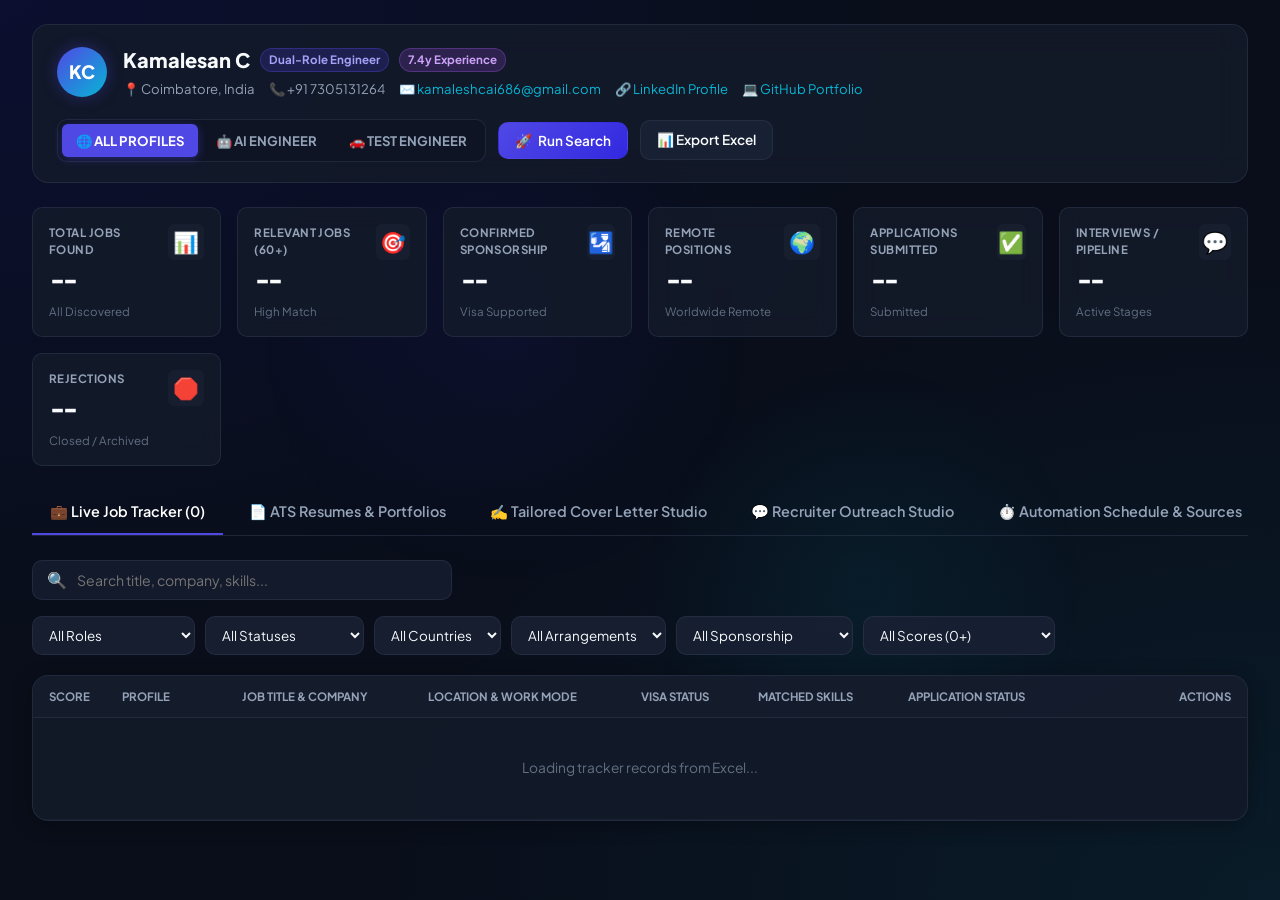
==== static/index.html @ e3f6be4d "Implement Dual-Role AI Job Search and Application Automation Agent with worldwide search, scoring, A" ====
<!DOCTYPE html>
<html lang="en">
<head>
  <meta charset="UTF-8">
  <meta name="viewport" content="width=device-width, initial-scale=1.0">
  <title>Dual-Role AI Job Search & Application Automation Agent</title>
  <meta name="description" content="Dual Profile Autonomous Job Search & Application Assistant for AI Engineer and Automotive Test Engineer">
  <link rel="preconnect" href="https://fonts.googleapis.com">
  <link rel="preconnect" href="https://fonts.gstatic.com" crossorigin>
  <link href="https://fonts.googleapis.com/css2?family=Plus+Jakarta+Sans:wght@400;500;600;700;800&family=JetBrains+Mono:wght@400;600&display=swap" rel="stylesheet">
  <link rel="stylesheet" href="/static/style.css">
</head>
<body>
  <div class="ambient-glow-1"></div>
  <div class="ambient-glow-2"></div>

  <div class="dashboard-container">
    
    <!-- Header Bar -->
    <header class="header-bar">
      <div class="candidate-profile-block">
        <div class="avatar-circle">KC</div>
        <div>
          <div class="candidate-name">
            Kamalesan C
            <span class="badge-tag">Dual-Role Engineer</span>
            <span class="badge-tag badge-purple">7.4y Experience</span>
          </div>
          <div class="candidate-meta">
            <span>📍 Coimbatore, India</span>
            <span>📞 +91 7305131264</span>
            <a href="mailto:kamaleshcai686@gmail.com">✉️ kamaleshcai686@gmail.com</a>
            <a href="https://www.linkedin.com/in/kamalesan-c-546646442" target="_blank" rel="noopener">🔗 LinkedIn Profile</a>
            <a href="https://github.com/Kamalesh0206" target="_blank" rel="noopener">💻 GitHub Portfolio</a>
          </div>
        </div>
      </div>

      <div class="header-actions">
        <!-- Profile Mode Selector Switcher -->
        <div class="profile-mode-selector" id="profileSelector">
          <button class="profile-pill-btn active" data-profile="ALL" onclick="selectProfile('ALL')">
            🌐 ALL PROFILES
          </button>
          <button class="profile-pill-btn" data-profile="AI_ENGINEER" onclick="selectProfile('AI_ENGINEER')">
            🤖 AI ENGINEER
          </button>
          <button class="profile-pill-btn" data-profile="TEST_ENGINEER" onclick="selectProfile('TEST_ENGINEER')">
            🚗 TEST ENGINEER
          </button>
        </div>

        <button id="btn-run-search" class="btn btn-primary" onclick="triggerSearch()">
          <span id="search-spinner" class="spinner" style="display: none;"></span>
          <span id="search-icon">🚀</span> Run Search
        </button>

        <a href="/api/export/excel" class="btn btn-secondary" title="Export complete Excel Tracker">
          📊 Export Excel
        </a>
      </div>
    </header>

    <!-- Independent Profile Stats Grid (Section 10) -->
    <section class="stats-grid" id="statsGrid">
      <div class="stat-card">
        <div class="stat-info">
          <div class="stat-label">Total Jobs Found</div>
          <div id="stat-total" class="stat-value">--</div>
          <span class="stat-sub" id="stat-total-sub">All Discovered</span>
        </div>
        <div class="stat-icon icon-cyan">📊</div>
      </div>

      <div class="stat-card">
        <div class="stat-info">
          <div class="stat-label">Relevant Jobs (60+)</div>
          <div id="stat-relevant" class="stat-value">--</div>
          <span class="stat-sub text-emerald" id="stat-relevant-sub">High Match</span>
        </div>
        <div class="stat-icon icon-indigo">🎯</div>
      </div>

      <div class="stat-card">
        <div class="stat-info">
          <div class="stat-label">Confirmed Sponsorship</div>
          <div id="stat-sponsorship" class="stat-value">--</div>
          <span class="stat-sub text-cyan">Visa Supported</span>
        </div>
        <div class="stat-icon icon-emerald">🛂</div>
      </div>

      <div class="stat-card">
        <div class="stat-info">
          <div class="stat-label">Remote Positions</div>
          <div id="stat-remote" class="stat-value">--</div>
          <span class="stat-sub">Worldwide Remote</span>
        </div>
        <div class="stat-icon icon-purple">🌍</div>
      </div>

      <div class="stat-card">
        <div class="stat-info">
          <div class="stat-label">Applications Submitted</div>
          <div id="stat-applied" class="stat-value">--</div>
          <span class="stat-sub text-emerald">Submitted</span>
        </div>
        <div class="stat-icon icon-emerald">✅</div>
      </div>

      <div class="stat-card">
        <div class="stat-info">
          <div class="stat-label">Interviews / Pipeline</div>
          <div id="stat-interviews" class="stat-value">--</div>
          <span class="stat-sub text-amber">Active Stages</span>
        </div>
        <div class="stat-icon icon-amber">💬</div>
      </div>

      <div class="stat-card">
        <div class="stat-info">
          <div class="stat-label">Rejections</div>
          <div id="stat-rejections" class="stat-value">--</div>
          <span class="stat-sub text-rose">Closed / Archived</span>
        </div>
        <div class="stat-icon icon-rose">🛑</div>
      </div>
    </section>

    <!-- Navigation Tabs -->
    <nav class="nav-tabs">
      <button class="tab-btn active" onclick="switchTab('jobs')">
        💼 Live Job Tracker (<span id="tabCountJobs">0</span>)
      </button>
      <button class="tab-btn" onclick="switchTab('resumes')">
        📄 ATS Resumes & Portfolios
      </button>
      <button class="tab-btn" onclick="switchTab('cover-letter-studio')">
        ✍️ Tailored Cover Letter Studio
      </button>
      <button class="tab-btn" onclick="switchTab('outreach')">
        💬 Recruiter Outreach Studio
      </button>
      <button class="tab-btn" onclick="switchTab('schedule-tab')">
        ⏱️ Automation Schedule & Sources
      </button>
    </nav>

    <!-- Tab 1: Live Job Tracker -->
    <div id="tab-jobs" class="tab-pane active">
      <!-- Comprehensive Filters Toolbar -->
      <div class="toolbar">
        <div class="search-box">
          <span>🔍</span>
          <input type="text" id="searchInput" placeholder="Search title, company, skills..." oninput="debounceFilter()">
        </div>

        <div class="filter-group">
          <!-- Role Filter -->
          <select id="filterProfile" class="select-filter" onchange="applyFilters()">
            <option value="ALL">All Roles</option>
            <option value="AI_ENGINEER">AI Engineer Only</option>
            <option value="TEST_ENGINEER">Test Engineer Only</option>
          </select>

          <!-- Status Filter -->
          <select id="filterStatus" class="select-filter" onchange="applyFilters()">
            <option value="All">All Statuses</option>
            <option value="READY_FOR_REVIEW">Ready For Review</option>
            <option value="APPROVED">Approved</option>
            <option value="APPLIED">Applied</option>
            <option value="SHORTLISTED">Shortlisted</option>
            <option value="DISCOVERED">Discovered</option>
            <option value="INTERVIEW">Interview</option>
            <option value="REJECTED">Rejected</option>
            <option value="WITHDRAWN">Withdrawn</option>
          </select>

          <!-- Country Filter -->
          <select id="filterCountry" class="select-filter" onchange="applyFilters()">
            <option value="All">All Countries</option>
          </select>

          <!-- Work Arrangement -->
          <select id="filterWorkArrangement" class="select-filter" onchange="applyFilters()">
            <option value="All">All Arrangements</option>
            <option value="Remote">Remote Only</option>
            <option value="Hybrid">Hybrid</option>
            <option value="On-site">On-site</option>
          </select>

          <!-- Visa Sponsorship -->
          <select id="filterSponsorship" class="select-filter" onchange="applyFilters()">
            <option value="All">All Sponsorship</option>
            <option value="CONFIRMED">Confirmed Visa Only</option>
            <option value="UNKNOWN">Unknown / Flexible</option>
            <option value="NOT_OFFERED">No Sponsorship</option>
          </select>

          <!-- Min Score -->
          <select id="filterMinScore" class="select-filter" onchange="applyFilters()">
            <option value="0">All Scores (0+)</option>
            <option value="60">Score 60+ (Relevant)</option>
            <option value="75">Score 75+ (High Match)</option>
            <option value="85">Score 85+ (Top Tier)</option>
          </select>
        </div>
      </div>

      <!-- Live Search Tracker Status Bar -->
      <div id="search-task-banner" class="task-banner" style="display: none;">
        <span class="spinner"></span>
        <span id="search-task-text">Running search...</span>
      </div>

      <!-- Main Jobs Table -->
      <div class="table-card">
        <table class="jobs-table">
          <thead>
            <tr>
              <th style="width: 50px;">Score</th>
              <th style="width: 120px;">Profile</th>
              <th>Job Title & Company</th>
              <th>Location & Work Mode</th>
              <th>Visa Status</th>
              <th>Matched Skills</th>
              <th>Application Status</th>
              <th style="text-align: right; width: 180px;">Actions</th>
            </tr>
          </thead>
          <tbody id="jobsTableBody">
            <tr>
              <td colspan="8" style="text-align: center; padding: 40px; color: var(--text-dim);">
                Loading tracker records from Excel...
              </td>
            </tr>
          </tbody>
        </table>
      </div>
    </div>

    <!-- Tab 2: Dual Resumes & Portfolios -->
    <div id="tab-resumes" class="tab-pane">
      <div class="resumes-dual-grid">
        <!-- Resume A: AI Engineer -->
        <div class="resume-card">
          <div class="resume-card-header">
            <div>
              <span class="badge-role badge-ai">PROFILE A</span>
              <h3>AI Engineer ATS Resume</h3>
              <p>Specialized for Generative AI, LLMs, AI Agents, Python & FastAPI</p>
            </div>
            <a href="/api/resume/AI_ENGINEER" target="_blank" class="btn btn-primary btn-sm">
              📥 Open AI Resume (PDF)
            </a>
          </div>
          <div class="resume-preview-frame">
            <iframe src="/api/resume/AI_ENGINEER" class="pdf-iframe"></iframe>
          </div>
        </div>

        <!-- Resume B: Test Engineer -->
        <div class="resume-card">
          <div class="resume-card-header">
            <div>
              <span class="badge-role badge-test">PROFILE B</span>
              <h3>Test Engineer ATS Resume</h3>
              <p>Specialized for Automotive ECU Validation, HIL/SIL, ECU-TEST & CANoe</p>
            </div>
            <a href="/api/resume/TEST_ENGINEER" target="_blank" class="btn btn-primary btn-sm">
              📥 Open Test Resume (PDF)
            </a>
          </div>
          <div class="resume-preview-frame">
            <iframe src="/api/resume/TEST_ENGINEER" class="pdf-iframe"></iframe>
          </div>
        </div>
      </div>
    </div>

    <!-- Tab 3: Tailored Cover Letter Studio -->
    <div id="tab-cover-letter-studio" class="tab-pane">
      <div class="studio-card">
        <div class="studio-header">
          <div>
            <h3>Tailored Cover Letter Generator</h3>
            <p>Generates factual, role-aligned ATS letters tailored to employer requirements</p>
          </div>
        </div>
        <div class="studio-grid">
          <div class="studio-form">
            <div class="form-group">
              <label>Target Profile *</label>
              <select id="clProfileSelect" class="form-input">
                <option value="AI_ENGINEER">AI Engineer (GenAI, LLMs, AI Agents, Python)</option>
                <option value="TEST_ENGINEER">Test Engineer (Automotive ECU, HIL/SIL, CANoe)</option>
              </select>
            </div>
            <div class="form-group">
              <label>Company Name *</label>
              <input type="text" id="clCompanyInput" class="form-input" placeholder="e.g. BMW Group, Anthropic, Bosch">
            </div>
            <div class="form-group">
              <label>Job Title *</label>
              <input type="text" id="clTitleInput" class="form-input" placeholder="e.g. Senior AI Engineer, HIL Test Engineer">
            </div>
            <div class="form-group">
              <label>Job Description Snippet (Optional)</label>
              <textarea id="clDescInput" class="form-input" rows="4" placeholder="Paste job requirements to align keywords..."></textarea>
            </div>
            <button class="btn btn-primary" onclick="generateStudioCoverLetter()">
              ⚡ Generate Tailored Letter
            </button>
          </div>
          <div class="studio-output">
            <div class="output-header">
              <span>Generated Document</span>
              <button class="btn btn-xs btn-secondary" onclick="copyCoverLetterText()">📋 Copy</button>
            </div>
            <textarea id="clOutputText" class="code-box" readonly placeholder="Your generated cover letter will appear here..."></textarea>
          </div>
        </div>
      </div>
    </div>

    <!-- Tab 4: Recruiter Outreach -->
    <div id="tab-outreach" class="tab-pane">
      <div class="studio-card">
        <div class="studio-header">
          <div>
            <h3>Recruiter Direct Outreach Studio</h3>
            <p>Personalized LinkedIn Connection Notes, Recruiter InMails, and Cold Emails</p>
          </div>
        </div>
        <div class="studio-grid">
          <div class="studio-form">
            <div class="form-group">
              <label>Recruiter / Hiring Manager Name</label>
              <input type="text" id="outreachRecruiterName" class="form-input" placeholder="e.g. Sarah Jenkins">
            </div>
            <div class="form-group">
              <label>Company Name</label>
              <input type="text" id="outreachCompany" class="form-input" placeholder="e.g. Siemens Healthineers">
            </div>
            <div class="form-group">
              <label>Target Role Title</label>
              <input type="text" id="outreachRole" class="form-input" placeholder="e.g. Senior AI Engineer">
            </div>
            <button class="btn btn-primary" onclick="generateOutreachNotes()">
              ✉️ Generate Messages
            </button>
          </div>
          <div class="studio-output">
            <div class="form-group">
              <label>LinkedIn Connection Note (&lt; 300 chars)</label>
              <textarea id="outreachLinkedInNote" class="form-input" rows="3" readonly></textarea>
            </div>
            <div class="form-group">
              <label>Recruiter InMail</label>
              <textarea id="outreachInMail" class="form-input" rows="4" readonly></textarea>
            </div>
            <div class="form-group">
              <label>Cold Email (Subject & Body)</label>
              <input type="text" id="outreachEmailSub" class="form-input mb-2" readonly placeholder="Subject...">
              <textarea id="outreachEmailBody" class="form-input" rows="5" readonly></textarea>
            </div>
          </div>
        </div>
      </div>
    </div>

    <!-- Tab 5: Schedule & Automation -->
    <div id="tab-schedule-tab" class="tab-pane">
      <div class="studio-card">
        <div class="studio-header">
          <div>
            <h3>Job Search Automation Schedule</h3>
            <p>Configure automated discovery intervals, rate limit throttles, and active sources</p>
          </div>
        </div>
        <div class="schedule-grid">
          <div class="schedule-box">
            <h4>Active Sources & Global Coverage</h4>
            <ul class="source-list">
              <li>
                <span class="source-dot online"></span>
                <strong>Remotive Public API:</strong> Worldwide Remote Software & AI Vacancies
              </li>
              <li>
                <span class="source-dot online"></span>
                <strong>Arbeitnow Public API:</strong> Germany, Netherlands, Sweden, UK & Europe
              </li>
              <li>
                <span class="source-dot online"></span>
                <strong>EU Remote Jobs:</strong> Specialized European Remote Tech Positions
              </li>
              <li>
                <span class="source-dot online"></span>
                <strong>LinkedIn Public Endpoints:</strong> Rate-limited public queries (24h window)
              </li>
            </ul>
          </div>
          <div class="schedule-box">
            <h4>Daily Automated Schedule</h4>
            <div class="form-group">
              <label>Execution Mode</label>
              <select id="schedModeSelect" class="form-input">
                <option value="manual">Manual On-Demand (Recommended)</option>
                <option value="daily">Daily Scheduled</option>
              </select>
            </div>
            <div class="form-group">
              <label>Target Time (IST)</label>
              <input type="time" id="schedTimeInput" class="form-input" value="09:00">
            </div>
            <button class="btn btn-primary" onclick="saveScheduleSettings()">
              Save Schedule Settings
            </button>
          </div>
        </div>
      </div>
    </div>

  </div>

  <!-- Job Inspection & Application Review Drawer / Modal -->
  <div class="drawer-overlay" id="jobDrawerOverlay" style="display: none;" onclick="closeJobDrawer(event)">
    <div class="drawer-panel" onclick="event.stopPropagation()">
      <div class="drawer-header">
        <div>
          <span class="badge-role" id="drawerRoleBadge">AI_ENGINEER</span>
          <h2 id="drawerTitle" style="font-size: 1.25rem; font-weight: 700; margin-top: 4px;">Job Title</h2>
          <div id="drawerCompanyLoc" class="drawer-meta">Company • Location</div>
        </div>
        <button class="btn-close" onclick="closeJobDrawer()">&times;</button>
      </div>

      <div class="drawer-body">
        <!-- Score & Status Highlight Banner -->
        <div class="drawer-banner">
          <div class="score-badge-large" id="drawerScore">78</div>
          <div>
            <div class="drawer-banner-title">Relevance Assessment</div>
            <div class="drawer-banner-sub" id="drawerExplanation">Explanation...</div>
          </div>
        </div>

        <!-- Matched & Missing Skills -->
        <div class="drawer-section">
          <h4>Technical Skills Match</h4>
          <div class="skills-tag-wrap" id="drawerMatchedSkills"></div>
          <div class="skills-missing-wrap" id="drawerMissingSkills"></div>
        </div>

        <!-- Tailored Application Documents Preview -->
        <div class="drawer-section">
          <div class="drawer-section-header">
            <h4>Application Documents</h4>
            <button class="btn btn-xs btn-secondary" onclick="regenerateDrawerDocs()">🔄 Refresh Documents</button>
          </div>
          <div class="doc-pill-wrap">
            <span class="doc-pill">📄 Resume: <strong id="drawerResumeName">Kamalesan_C_AI_Engineer_Resume.pdf</strong></span>
            <a href="#" id="drawerResumeDownload" target="_blank" class="btn-link">View PDF &rarr;</a>
          </div>
          <div class="form-group mt-2">
            <label>Tailored Cover Letter Preview</label>
            <textarea id="drawerCoverLetterText" class="code-box" rows="8" readonly></textarea>
          </div>
        </div>

        <!-- Job Description -->
        <div class="drawer-section">
          <h4>Job Description</h4>
          <div id="drawerDescription" class="job-description-box"></div>
        </div>
      </div>

      <!-- Human-in-the-Loop Application Controls -->
      <div class="drawer-footer">
        <a href="#" id="drawerExternalLink" target="_blank" rel="noopener" class="btn btn-secondary">
          🔗 Open Listing
        </a>
        <button class="btn btn-rose" id="btnDrawerReject" onclick="rejectCurrentJob()">
          ❌ Reject
        </button>
        <button class="btn btn-emerald" id="btnDrawerApprove" onclick="approveCurrentJob()">
          ✅ Approve Application
        </button>
        <button class="btn btn-primary" id="btnDrawerApply" onclick="launchPlaywrightApply()">
          ⚡ Submit via Playwright
        </button>
      </div>
    </div>
  </div>

  <div class="toast-container" id="toastContainer"></div>

  <script src="/static/app.js"></script>
</body>
</html>
---- static/style.css ----
/* ==========================================================================
   Dual-Role Job Search & Application Automation Agent
   Modern Glassmorphic Dark UI
   ========================================================================== */

:root {
  --font-sans: 'Plus Jakarta Sans', -apple-system, BlinkMacSystemFont, 'Segoe UI', Roboto, sans-serif;
  --font-mono: 'JetBrains Mono', Consolas, monospace;

  /* HSL Color Palette */
  --bg-app: hsl(222, 47%, 7%);
  --bg-surface: hsla(222, 38%, 12%, 0.85);
  --bg-surface-hover: hsla(222, 35%, 16%, 0.95);
  --bg-surface-elevated: hsl(222, 32%, 18%);
  --border-subtle: hsla(222, 25%, 26%, 0.5);

  --text-main: hsl(210, 40%, 98%);
  --text-muted: hsl(215, 20%, 65%);
  --text-dim: hsl(215, 15%, 45%);

  --primary: hsl(243, 75%, 59%);
  --primary-hover: hsl(243, 80%, 66%);
  --accent-cyan: hsl(189, 94%, 43%);
  --accent-emerald: hsl(158, 64%, 45%);
  --accent-amber: hsl(38, 92%, 50%);
  --accent-rose: hsl(350, 89%, 60%);
  --accent-purple: hsl(270, 70%, 60%);

  --radius-sm: 6px;
  --radius-md: 10px;
  --radius-lg: 16px;
  --radius-full: 9999px;
}

*, *::before, *::after {
  box-sizing: border-box;
  margin: 0;
  padding: 0;
}

body {
  font-family: var(--font-sans);
  background-color: var(--bg-app);
  color: var(--text-main);
  min-height: 100vh;
  line-height: 1.5;
  background-image: 
    radial-gradient(at 0% 0%, hsla(243, 80%, 45%, 0.12) 0px, transparent 50%),
    radial-gradient(at 100% 100%, hsla(189, 85%, 45%, 0.08) 0px, transparent 50%);
  background-attachment: fixed;
  overflow-x: hidden;
}

.ambient-glow-1 {
  position: fixed;
  top: 10%;
  left: 20%;
  width: 500px;
  height: 500px;
  background: radial-gradient(circle, hsla(243, 80%, 55%, 0.06), transparent 70%);
  pointer-events: none;
  z-index: 0;
}

.ambient-glow-2 {
  position: fixed;
  bottom: 10%;
  right: 15%;
  width: 450px;
  height: 450px;
  background: radial-gradient(circle, hsla(189, 90%, 45%, 0.06), transparent 70%);
  pointer-events: none;
  z-index: 0;
}

.dashboard-container {
  max-width: 1440px;
  margin: 0 auto;
  padding: 24px 32px 64px;
  position: relative;
  z-index: 1;
}

/* Header Bar */
.header-bar {
  display: flex;
  justify-content: space-between;
  align-items: center;
  padding: 20px 24px;
  background: var(--bg-surface);
  border: 1px solid var(--border-subtle);
  border-radius: var(--radius-lg);
  margin-bottom: 24px;
  backdrop-filter: blur(16px);
  gap: 20px;
  flex-wrap: wrap;
}

.candidate-profile-block {
  display: flex;
  align-items: center;
  gap: 16px;
}

.avatar-circle {
  width: 50px;
  height: 50px;
  border-radius: 50%;
  background: linear-gradient(135deg, var(--primary), var(--accent-cyan));
  display: flex;
  align-items: center;
  justify-content: center;
  font-size: 1.15rem;
  font-weight: 800;
  color: #fff;
  box-shadow: 0 0 16px hsla(243, 75%, 59%, 0.35);
  flex-shrink: 0;
}

.candidate-name {
  font-size: 1.25rem;
  font-weight: 800;
  display: flex;
  align-items: center;
  gap: 10px;
  flex-wrap: wrap;
}

.badge-tag {
  font-size: 0.72rem;
  font-weight: 700;
  padding: 2px 8px;
  border-radius: var(--radius-full);
  background: hsla(243, 75%, 59%, 0.2);
  color: hsl(243, 85%, 80%);
  border: 1px solid hsla(243, 75%, 59%, 0.35);
}

.badge-purple {
  background: hsla(270, 70%, 60%, 0.2);
  color: hsl(270, 85%, 80%);
  border-color: hsla(270, 70%, 60%, 0.35);
}

.candidate-meta {
  display: flex;
  align-items: center;
  gap: 14px;
  font-size: 0.82rem;
  color: var(--text-muted);
  margin-top: 4px;
  flex-wrap: wrap;
}

.candidate-meta a {
  color: var(--accent-cyan);
  text-decoration: none;
  transition: color 0.2s;
}

.candidate-meta a:hover {
  text-decoration: underline;
  color: #fff;
}

.header-actions {
  display: flex;
  align-items: center;
  gap: 12px;
  flex-wrap: wrap;
}

/* Profile Mode Switcher Pills (Section 2) */
.profile-mode-selector {
  display: flex;
  background: hsla(222, 40%, 10%, 0.9);
  padding: 4px;
  border-radius: var(--radius-md);
  border: 1px solid var(--border-subtle);
  gap: 4px;
}

.profile-pill-btn {
  background: transparent;
  border: none;
  color: var(--text-muted);
  font-family: var(--font-sans);
  font-size: 0.82rem;
  font-weight: 700;
  padding: 8px 14px;
  border-radius: var(--radius-sm);
  cursor: pointer;
  transition: all 0.2s;
}

.profile-pill-btn:hover {
  color: #fff;
  background: hsla(222, 35%, 18%, 0.8);
}

.profile-pill-btn.active {
  background: var(--primary);
  color: #fff;
  box-shadow: 0 2px 10px hsla(243, 75%, 59%, 0.4);
}

/* Stats Grid (7 Metrics) */
.stats-grid {
  display: grid;
  grid-template-columns: repeat(auto-fit, minmax(170px, 1fr));
  gap: 16px;
  margin-bottom: 24px;
}

.stat-card {
  background: var(--bg-surface);
  border: 1px solid var(--border-subtle);
  border-radius: var(--radius-md);
  padding: 16px;
  display: flex;
  justify-content: space-between;
  align-items: flex-start;
  backdrop-filter: blur(12px);
  transition: transform 0.2s, border-color 0.2s;
}

.stat-card:hover {
  transform: translateY(-2px);
  border-color: hsla(243, 75%, 60%, 0.4);
}

.stat-label {
  font-size: 0.72rem;
  font-weight: 700;
  text-transform: uppercase;
  color: var(--text-muted);
  letter-spacing: 0.04em;
}

.stat-value {
  font-size: 1.6rem;
  font-weight: 800;
  margin-top: 4px;
  font-family: var(--font-mono);
}

.stat-sub {
  font-size: 0.72rem;
  color: var(--text-dim);
  margin-top: 2px;
  display: block;
}

.stat-icon {
  font-size: 1.3rem;
  width: 36px;
  height: 36px;
  border-radius: var(--radius-sm);
  display: flex;
  align-items: center;
  justify-content: center;
  background: hsla(222, 30%, 16%, 0.6);
}

/* Nav Tabs */
.nav-tabs {
  display: flex;
  gap: 8px;
  border-bottom: 1px solid var(--border-subtle);
  margin-bottom: 24px;
  overflow-x: auto;
}

.tab-btn {
  background: transparent;
  border: none;
  color: var(--text-muted);
  font-family: var(--font-sans);
  font-size: 0.9rem;
  font-weight: 600;
  padding: 12px 18px;
  cursor: pointer;
  border-bottom: 2px solid transparent;
  transition: all 0.2s;
  white-space: nowrap;
}

.tab-btn:hover {
  color: #fff;
}

.tab-btn.active {
  color: #fff;
  border-bottom-color: var(--primary);
}

.tab-pane {
  display: none;
}

.tab-pane.active {
  display: block;
  animation: fadeIn 0.2s ease;
}

@keyframes fadeIn {
  from { opacity: 0; transform: translateY(4px); }
  to { opacity: 1; transform: translateY(0); }
}

/* Toolbar & Filters */
.toolbar {
  display: flex;
  justify-content: space-between;
  align-items: center;
  gap: 16px;
  margin-bottom: 20px;
  flex-wrap: wrap;
}

.search-box {
  display: flex;
  align-items: center;
  gap: 10px;
  background: hsla(222, 35%, 14%, 0.8);
  border: 1px solid var(--border-subtle);
  border-radius: var(--radius-md);
  padding: 0 14px;
  flex: 1;
  min-width: 280px;
  max-width: 420px;
}

.search-box input {
  background: transparent;
  border: none;
  outline: none;
  color: #fff;
  font-family: var(--font-sans);
  font-size: 0.88rem;
  width: 100%;
  padding: 10px 0;
}

.filter-group {
  display: flex;
  align-items: center;
  gap: 10px;
  flex-wrap: wrap;
}

.select-filter {
  background: hsla(222, 35%, 15%, 0.85);
  border: 1px solid var(--border-subtle);
  border-radius: var(--radius-md);
  padding: 9px 12px;
  color: var(--text-main);
  font-family: var(--font-sans);
  font-size: 0.84rem;
  outline: none;
  cursor: pointer;
}

/* Jobs Table */
.table-card {
  background: var(--bg-surface);
  border: 1px solid var(--border-subtle);
  border-radius: var(--radius-lg);
  overflow-x: auto;
  box-shadow: 0 4px 20px rgba(0, 0, 0, 0.3);
}

.jobs-table {
  width: 100%;
  border-collapse: collapse;
  text-align: left;
}

.jobs-table th {
  padding: 12px 16px;
  font-size: 0.72rem;
  font-weight: 700;
  text-transform: uppercase;
  color: var(--text-muted);
  border-bottom: 1px solid var(--border-subtle);
  background: hsla(222, 35%, 15%, 0.4);
}

.jobs-table td {
  padding: 14px 16px;
  font-size: 0.86rem;
  border-bottom: 1px solid hsla(222, 25%, 20%, 0.4);
  vertical-align: middle;
}

.jobs-table tr:hover td {
  background: hsla(222, 30%, 16%, 0.45);
}

/* Badges & Scores */
.score-pill {
  font-family: var(--font-mono);
  font-weight: 700;
  font-size: 0.85rem;
  padding: 4px 8px;
  border-radius: var(--radius-sm);
  display: inline-block;
  text-align: center;
}

.score-high { background: hsla(158, 64%, 45%, 0.2); color: var(--accent-emerald); border: 1px solid hsla(158, 64%, 45%, 0.35); }
.score-med { background: hsla(38, 92%, 50%, 0.2); color: var(--accent-amber); border: 1px solid hsla(38, 92%, 50%, 0.35); }
.score-low { background: hsla(215, 20%, 45%, 0.2); color: var(--text-muted); }

.badge-role {
  font-size: 0.72rem;
  font-weight: 700;
  padding: 3px 8px;
  border-radius: var(--radius-sm);
  display: inline-block;
  letter-spacing: 0.03em;
}

.badge-ai { background: hsla(243, 75%, 59%, 0.2); color: hsl(243, 85%, 78%); border: 1px solid hsla(243, 75%, 59%, 0.35); }
.badge-test { background: hsla(189, 94%, 43%, 0.2); color: var(--accent-cyan); border: 1px solid hsla(189, 94%, 43%, 0.35); }
.badge-both { background: hsla(270, 70%, 60%, 0.2); color: hsl(270, 85%, 80%); border: 1px solid hsla(270, 70%, 60%, 0.35); }

.status-badge {
  font-size: 0.72rem;
  font-weight: 700;
  padding: 3px 8px;
  border-radius: var(--radius-full);
  display: inline-flex;
  align-items: center;
  gap: 5px;
}

.status-applied { background: hsla(158, 64%, 45%, 0.2); color: var(--accent-emerald); }
.status-ready_for_review { background: hsla(38, 92%, 50%, 0.2); color: var(--accent-amber); }
.status-approved { background: hsla(189, 94%, 43%, 0.2); color: var(--accent-cyan); }
.status-discovered { background: hsla(215, 20%, 45%, 0.2); color: var(--text-muted); }
.status-rejected { background: hsla(350, 89%, 60%, 0.2); color: var(--accent-rose); }
.status-withdrawn { background: hsla(215, 20%, 35%, 0.2); color: var(--text-dim); }

/* Buttons */
.btn {
  display: inline-flex;
  align-items: center;
  gap: 6px;
  padding: 9px 16px;
  border-radius: var(--radius-md);
  border: 1px solid transparent;
  font-family: var(--font-sans);
  font-size: 0.85rem;
  font-weight: 600;
  cursor: pointer;
  transition: all 0.2s;
  text-decoration: none;
}

.btn-primary {
  background: linear-gradient(135deg, var(--primary), hsl(243, 75%, 52%));
  color: #fff;
}

.btn-primary:hover {
  background: linear-gradient(135deg, var(--primary-hover), var(--primary));
  transform: translateY(-1px);
}

.btn-secondary {
  background: hsla(222, 35%, 16%, 0.8);
  border: 1px solid var(--border-subtle);
  color: var(--text-main);
}

.btn-secondary:hover {
  background: var(--bg-surface-hover);
  border-color: hsla(215, 30%, 40%, 0.6);
}

.btn-emerald { background: hsla(158, 64%, 45%, 0.2); color: var(--accent-emerald); border: 1px solid hsla(158, 64%, 45%, 0.35); }
.btn-emerald:hover { background: hsla(158, 64%, 45%, 0.35); }

.btn-rose { background: hsla(350, 89%, 60%, 0.2); color: var(--accent-rose); border: 1px solid hsla(350, 89%, 60%, 0.35); }
.btn-rose:hover { background: hsla(350, 89%, 60%, 0.35); }

.btn-sm { padding: 6px 12px; font-size: 0.78rem; }
.btn-xs { padding: 4px 8px; font-size: 0.72rem; }

/* Resumes Dual Grid */
.resumes-dual-grid {
  display: grid;
  grid-template-columns: 1fr 1fr;
  gap: 24px;
}

@media (max-width: 1024px) {
  .resumes-dual-grid { grid-template-columns: 1fr; }
}

.resume-card {
  background: var(--bg-surface);
  border: 1px solid var(--border-subtle);
  border-radius: var(--radius-lg);
  padding: 20px;
}

.resume-card-header {
  display: flex;
  justify-content: space-between;
  align-items: flex-start;
  margin-bottom: 14px;
}

.resume-card-header h3 { font-size: 1.1rem; font-weight: 700; margin-top: 4px; }
.resume-card-header p { font-size: 0.8rem; color: var(--text-muted); }

.resume-preview-frame {
  height: 580px;
  border-radius: var(--radius-md);
  overflow: hidden;
  border: 1px solid var(--border-subtle);
}

.pdf-iframe { width: 100%; height: 100%; border: none; background: #fff; }

/* Studio Card */
.studio-card {
  background: var(--bg-surface);
  border: 1px solid var(--border-subtle);
  border-radius: var(--radius-lg);
  padding: 24px;
}

.studio-header { margin-bottom: 20px; }
.studio-header h3 { font-size: 1.15rem; font-weight: 700; }
.studio-header p { font-size: 0.82rem; color: var(--text-muted); }

.studio-grid {
  display: grid;
  grid-template-columns: 1fr 1.2fr;
  gap: 24px;
}

@media (max-width: 900px) {
  .studio-grid { grid-template-columns: 1fr; }
}

.form-group { margin-bottom: 14px; }
.form-group label { display: block; font-size: 0.82rem; font-weight: 600; margin-bottom: 6px; color: var(--text-muted); }

.form-input {
  width: 100%;
  padding: 10px 14px;
  background: hsla(222, 35%, 15%, 0.8);
  border: 1px solid var(--border-subtle);
  border-radius: var(--radius-md);
  color: #fff;
  font-family: var(--font-sans);
  font-size: 0.88rem;
  outline: none;
}

.code-box {
  width: 100%;
  padding: 12px;
  background: hsl(222, 45%, 6%);
  border: 1px solid var(--border-subtle);
  border-radius: var(--radius-md);
  color: hsl(189, 90%, 85%);
  font-family: var(--font-mono);
  font-size: 0.82rem;
  line-height: 1.5;
  resize: vertical;
}

/* Schedule Grid */
.schedule-grid {
  display: grid;
  grid-template-columns: 1fr 1fr;
  gap: 20px;
}

.schedule-box {
  background: hsla(222, 35%, 15%, 0.5);
  border: 1px solid var(--border-subtle);
  border-radius: var(--radius-md);
  padding: 18px;
}

.schedule-box h4 { font-size: 0.95rem; font-weight: 700; margin-bottom: 12px; }

.source-list { list-style: none; display: flex; flex-direction: column; gap: 10px; font-size: 0.84rem; }
.source-list li { display: flex; align-items: center; gap: 8px; }
.source-dot { width: 8px; height: 8px; border-radius: 50%; }
.source-dot.online { background: var(--accent-emerald); box-shadow: 0 0 6px var(--accent-emerald); }

/* Inspection Drawer */
.drawer-overlay {
  position: fixed;
  top: 0; left: 0; right: 0; bottom: 0;
  background: rgba(0, 0, 0, 0.7);
  backdrop-filter: blur(8px);
  z-index: 200;
  display: flex;
  justify-content: flex-end;
}

.drawer-panel {
  width: 650px;
  max-width: 90vw;
  background: hsl(222, 42%, 10%);
  border-left: 1px solid var(--border-subtle);
  height: 100vh;
  display: flex;
  flex-direction: column;
  box-shadow: -8px 0 32px rgba(0, 0, 0, 0.6);
  animation: slideInRight 0.25s ease-out;
}

@keyframes slideInRight {
  from { transform: translateX(100%); }
  to { transform: translateX(0); }
}

.drawer-header {
  padding: 20px 24px;
  border-bottom: 1px solid var(--border-subtle);
  display: flex;
  justify-content: space-between;
  align-items: flex-start;
}

.btn-close { background: transparent; border: none; font-size: 1.5rem; color: var(--text-muted); cursor: pointer; }

.drawer-body {
  padding: 24px;
  overflow-y: auto;
  flex: 1;
}

.drawer-banner {
  display: flex;
  align-items: center;
  gap: 16px;
  background: hsla(222, 35%, 15%, 0.7);
  border: 1px solid var(--border-subtle);
  border-radius: var(--radius-md);
  padding: 16px;
  margin-bottom: 20px;
}

.score-badge-large {
  width: 52px;
  height: 52px;
  border-radius: var(--radius-md);
  background: linear-gradient(135deg, var(--primary), var(--accent-cyan));
  color: #fff;
  font-family: var(--font-mono);
  font-size: 1.4rem;
  font-weight: 800;
  display: flex;
  align-items: center;
  justify-content: center;
  flex-shrink: 0;
}

.drawer-section { margin-bottom: 22px; }
.drawer-section h4 { font-size: 0.88rem; font-weight: 700; text-transform: uppercase; color: var(--text-muted); margin-bottom: 8px; }

.skills-tag-wrap { display: flex; flex-wrap: wrap; gap: 6px; margin-bottom: 6px; }
.skill-chip { font-family: var(--font-mono); font-size: 0.75rem; padding: 3px 8px; border-radius: var(--radius-sm); background: hsla(158, 64%, 45%, 0.15); color: var(--accent-emerald); border: 1px solid hsla(158, 64%, 45%, 0.3); }
.missing-chip { font-family: var(--font-mono); font-size: 0.75rem; padding: 3px 8px; border-radius: var(--radius-sm); background: hsla(350, 89%, 60%, 0.15); color: var(--accent-rose); border: 1px solid hsla(350, 89%, 60%, 0.3); }

.doc-pill-wrap { display: flex; align-items: center; justify-content: space-between; background: hsla(222, 35%, 15%, 0.7); padding: 8px 12px; border-radius: var(--radius-md); border: 1px solid var(--border-subtle); }
.job-description-box { font-size: 0.86rem; color: hsl(215, 25%, 80%); line-height: 1.6; max-height: 250px; overflow-y: auto; background: hsla(222, 45%, 7%, 0.8); padding: 14px; border-radius: var(--radius-md); border: 1px solid var(--border-subtle); white-space: pre-wrap; }

.drawer-footer {
  padding: 16px 24px;
  border-top: 1px solid var(--border-subtle);
  display: flex;
  justify-content: flex-end;
  gap: 10px;
  background: hsla(222, 42%, 8%, 0.95);
  flex-wrap: wrap;
}

/* Spinner & Toast */
.spinner {
  width: 14px;
  height: 14px;
  border: 2px solid rgba(255, 255, 255, 0.3);
  border-radius: 50%;
  border-top-color: #fff;
  animation: spin 0.8s linear infinite;
  display: inline-block;
}

@keyframes spin { to { transform: rotate(360deg); } }

.toast-container { position: fixed; bottom: 24px; right: 24px; z-index: 300; display: flex; flex-direction: column; gap: 8px; }
.toast { background: hsl(222, 40%, 14%); border: 1px solid var(--border-subtle); padding: 12px 18px; border-radius: var(--radius-md); color: #fff; font-size: 0.86rem; box-shadow: 0 4px 16px rgba(0, 0, 0, 0.4); }
.toast.success { border-color: var(--accent-emerald); }
.toast.error { border-color: var(--accent-rose); }
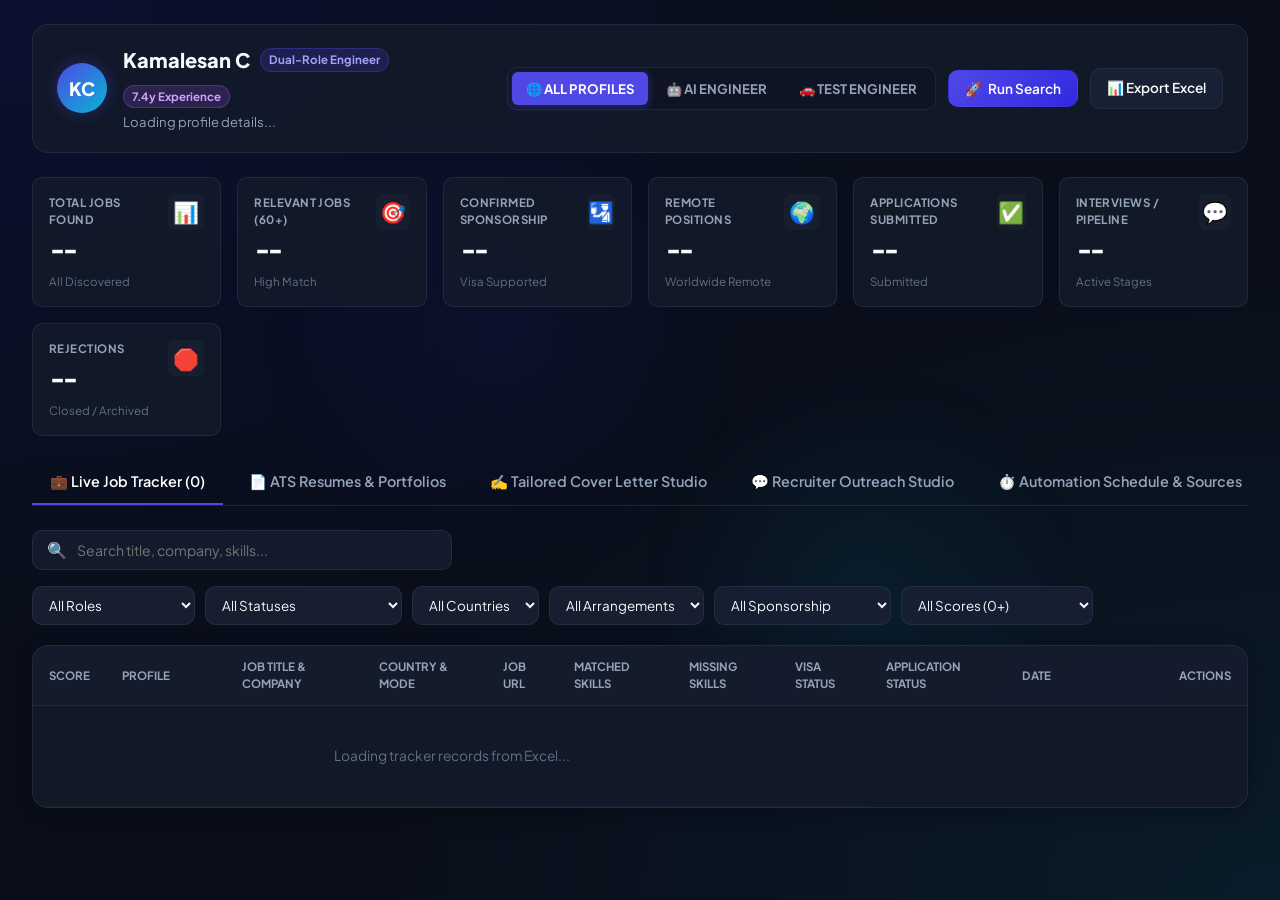
==== commit 7c6d6010: "feat: implement Dual-Profile Enhancement for AI Engineer & Test Engineer with 15 verified tests" ====
--- a/static/index.html
+++ b/static/index.html
@@ -18,20 +18,19 @@
     
     <!-- Header Bar -->
     <header class="header-bar">
-      <div class="candidate-profile-block">
-        <div class="avatar-circle">KC</div>
-        <div>
-          <div class="candidate-name">
-            Kamalesan C
-            <span class="badge-tag">Dual-Role Engineer</span>
-            <span class="badge-tag badge-purple">7.4y Experience</span>
-          </div>
-          <div class="candidate-meta">
-            <span>📍 Coimbatore, India</span>
-            <span>📞 +91 7305131264</span>
-            <a href="mailto:kamaleshcai686@gmail.com">✉️ kamaleshcai686@gmail.com</a>
-            <a href="https://www.linkedin.com/in/kamalesan-c-546646442" target="_blank" rel="noopener">🔗 LinkedIn Profile</a>
-            <a href="https://github.com/Kamalesh0206" target="_blank" rel="noopener">💻 GitHub Portfolio</a>
+      <!-- Dynamic Profile Header Container (Loaded via API) -->
+      <div id="headerProfileContainer" class="header-profile-container">
+        <div class="candidate-profile-block">
+          <div class="avatar-circle">KC</div>
+          <div>
+            <div class="candidate-name">
+              Kamalesan C
+              <span class="badge-tag">Dual-Role Engineer</span>
+              <span class="badge-tag badge-purple">7.4y Experience</span>
+            </div>
+            <div class="candidate-meta" id="headerProfileMeta">
+              <span>Loading profile details...</span>
+            </div>
           </div>
         </div>
       </div>
@@ -144,6 +143,9 @@
       <button class="tab-btn" onclick="switchTab('schedule-tab')">
         ⏱️ Automation Schedule & Sources
       </button>
+      <button class="tab-btn" onclick="switchTab('skills-roles')">
+        ⚙️ Skills & Roles Settings
+      </button>
     </nav>
 
     <!-- Tab 1: Live Job Tracker -->
@@ -163,17 +165,21 @@
             <option value="TEST_ENGINEER">Test Engineer Only</option>
           </select>
 
-          <!-- Status Filter -->
+          <!-- Status Filter (12 Discrete Statuses) -->
           <select id="filterStatus" class="select-filter" onchange="applyFilters()">
             <option value="All">All Statuses</option>
-            <option value="READY_FOR_REVIEW">Ready For Review</option>
-            <option value="APPROVED">Approved</option>
+            <option value="DISCOVERED">Discovered</option>
+            <option value="SHORTLISTED">Shortlisted</option>
+            <option value="BELOW_THRESHOLD">Below Threshold</option>
+            <option value="READY_TO_APPLY">Ready To Apply</option>
+            <option value="SUBMISSION_PENDING">Submission Pending</option>
             <option value="APPLIED">Applied</option>
-            <option value="SHORTLISTED">Shortlisted</option>
-            <option value="DISCOVERED">Discovered</option>
+            <option value="SUBMISSION_FAILED">Submission Failed</option>
             <option value="INTERVIEW">Interview</option>
             <option value="REJECTED">Rejected</option>
             <option value="WITHDRAWN">Withdrawn</option>
+            <option value="CLOSED">Closed</option>
+            <option value="MANUAL_ACTION_REQUIRED">Manual Action Required</option>
           </select>
 
           <!-- Country Filter -->
@@ -221,10 +227,13 @@
               <th style="width: 50px;">Score</th>
               <th style="width: 120px;">Profile</th>
               <th>Job Title & Company</th>
-              <th>Location & Work Mode</th>
+              <th>Country & Mode</th>
+              <th>Job URL</th>
+              <th>Matched Skills</th>
+              <th>Missing Skills</th>
               <th>Visa Status</th>
-              <th>Matched Skills</th>
               <th>Application Status</th>
+              <th>Date</th>
               <th style="text-align: right; width: 180px;">Actions</th>
             </tr>
           </thead>
@@ -421,6 +430,123 @@
       </div>
     </div>
 
+    <!-- Tab 6: Independent Skills & Roles Settings (Section 3 & 7) -->
+    <div id="tab-skills-roles" class="tab-pane">
+      <div class="studio-card">
+        <div class="studio-header" style="display: flex; justify-content: space-between; align-items: center; flex-wrap: wrap; gap: 12px;">
+          <div>
+            <h3>Independent Role & Skills Configuration</h3>
+            <p>Manage personal contact details, target titles, technical skills, weights, and auto-apply rules separately for each profile.</p>
+          </div>
+          <div style="display: flex; gap: 8px;">
+            <button class="profile-pill-btn active" id="settingsRoleBtnAI" onclick="selectSettingsProfile('AI_ENGINEER')">
+              🤖 AI Engineer Profile
+            </button>
+            <button class="profile-pill-btn" id="settingsRoleBtnTest" onclick="selectSettingsProfile('TEST_ENGINEER')">
+              🚗 Test Engineer Profile
+            </button>
+          </div>
+        </div>
+
+        <!-- Auto Apply Warning Banner (Section 7) -->
+        <div class="warning-banner" style="background: hsla(38, 92%, 50%, 0.12); border: 1px solid hsla(38, 92%, 50%, 0.35); border-radius: 8px; padding: 14px 18px; margin: 16px 0; display: flex; align-items: flex-start; gap: 12px;">
+          <span style="font-size: 1.4rem;">⚠️</span>
+          <div>
+            <strong style="color: #fcd34d;">Automatic Submission Policy Warning:</strong>
+            <p style="color: #cbd5e1; font-size: 0.85rem; margin-top: 2px;">
+              Automatic application submits your personal information and application documents directly to employers without individual confirmation whenever a job matches with &gt; 70% relevance and passes all eligibility checks.
+            </p>
+          </div>
+        </div>
+
+        <div class="settings-grid" style="display: grid; grid-template-columns: 1fr 1fr; gap: 24px; margin-top: 16px;">
+          
+          <!-- Column 1: Personal Contact & Automation Controls -->
+          <div class="settings-col">
+            <h4 style="color: #38bdf8; margin-bottom: 12px;">Personal Contact Information</h4>
+            <div class="form-group">
+              <label>Full Name *</label>
+              <input type="text" id="setContactName" class="form-input">
+            </div>
+            <div class="form-group">
+              <label>Location *</label>
+              <input type="text" id="setContactLocation" class="form-input">
+            </div>
+            <div class="form-group">
+              <label>Mobile / Phone *</label>
+              <input type="text" id="setContactPhone" class="form-input">
+            </div>
+            <div class="form-group">
+              <label>Email Address *</label>
+              <input type="email" id="setContactEmail" class="form-input">
+            </div>
+            <div class="form-group">
+              <label>LinkedIn Profile URL *</label>
+              <input type="url" id="setContactLinkedin" class="form-input">
+            </div>
+            <div class="form-group" id="setGithubGroup">
+              <label>GitHub Portfolio URL (Displayed only when configured)</label>
+              <input type="url" id="setContactGithub" class="form-input" placeholder="e.g. https://github.com/...">
+            </div>
+
+            <h4 style="color: #a855f7; margin-top: 24px; margin-bottom: 12px;">Automation Rules & Thresholds</h4>
+            <div style="background: hsla(222, 40%, 12%, 0.8); border: 1px solid var(--border-subtle); border-radius: 8px; padding: 14px;">
+              <div style="display: flex; justify-content: space-between; align-items: center; margin-bottom: 12px;">
+                <label style="font-weight: 700; color: #fff; margin: 0; cursor: pointer;" for="setAutoApplyEnabled">
+                  Enable Automatic Applications
+                </label>
+                <input type="checkbox" id="setAutoApplyEnabled" style="width: 20px; height: 20px; cursor: pointer;">
+              </div>
+              <div class="form-group" style="margin-bottom: 0;">
+                <label>Skill Matching Threshold (%)</label>
+                <input type="number" id="setMatchThreshold" class="form-input" min="50" max="95" value="70">
+                <small style="color: var(--text-dim); display: block; margin-top: 4px;">Rule: Submit automatically IF match_score &gt; 70% and eligibility passes. If &lt;= 70%, places in manual review queue.</small>
+              </div>
+            </div>
+
+            <div style="margin-top: 24px; display: flex; gap: 12px;">
+              <button class="btn btn-primary" onclick="saveActiveProfileSettings()">
+                💾 Save Profile Settings
+              </button>
+              <button class="btn btn-secondary" onclick="resetActiveProfileDefaults()">
+                ↺ Reset to Defaults
+              </button>
+            </div>
+          </div>
+
+          <!-- Column 2: Titles, Skills & Excluded Keywords -->
+          <div class="settings-col">
+            <!-- Job Titles Section -->
+            <div style="margin-bottom: 24px;">
+              <div style="display: flex; justify-content: space-between; align-items: center; margin-bottom: 8px;">
+                <h4 style="color: #34d399; margin: 0;">Target Job Titles</h4>
+                <button class="btn btn-xs btn-primary" onclick="addJobTitlePrompt()">+ Add Title</button>
+              </div>
+              <div id="settingsTitlesList" class="settings-chip-container" style="max-height: 180px; overflow-y: auto; background: hsla(222, 40%, 10%, 0.6); padding: 10px; border-radius: 8px; border: 1px solid var(--border-subtle); display: flex; flex-wrap: wrap; gap: 6px;"></div>
+            </div>
+
+            <!-- Technical Skills Section -->
+            <div style="margin-bottom: 24px;">
+              <div style="display: flex; justify-content: space-between; align-items: center; margin-bottom: 8px;">
+                <h4 style="color: #f472b6; margin: 0;">Technical Skills & Weights</h4>
+                <button class="btn btn-xs btn-primary" onclick="addSkillPrompt()">+ Add Skill</button>
+              </div>
+              <div id="settingsSkillsList" class="settings-chip-container" style="max-height: 240px; overflow-y: auto; background: hsla(222, 40%, 10%, 0.6); padding: 10px; border-radius: 8px; border: 1px solid var(--border-subtle); display: flex; flex-wrap: wrap; gap: 6px;"></div>
+            </div>
+
+            <!-- Excluded Keywords Section -->
+            <div>
+              <div style="display: flex; justify-content: space-between; align-items: center; margin-bottom: 8px;">
+                <h4 style="color: #fb7185; margin: 0;">Excluded Keywords (Disqualifiers)</h4>
+                <button class="btn btn-xs btn-primary" onclick="addExcludePrompt()">+ Add Keyword</button>
+              </div>
+              <div id="settingsExcludeList" class="settings-chip-container" style="max-height: 140px; overflow-y: auto; background: hsla(222, 40%, 10%, 0.6); padding: 10px; border-radius: 8px; border: 1px solid var(--border-subtle); display: flex; flex-wrap: wrap; gap: 6px;"></div>
+            </div>
+          </div>
+
+        </div>
+      </div>
+    </div>
   </div>
 
   <!-- Job Inspection & Application Review Drawer / Modal -->
--- a/static/style.css
+++ b/static/style.css
@@ -703,3 +703,149 @@
 .toast { background: hsl(222, 40%, 14%); border: 1px solid var(--border-subtle); padding: 12px 18px; border-radius: var(--radius-md); color: #fff; font-size: 0.86rem; box-shadow: 0 4px 16px rgba(0, 0, 0, 0.4); }
 .toast.success { border-color: var(--accent-emerald); }
 .toast.error { border-color: var(--accent-rose); }
+
+/* Dual-Profile Header Cards (Section 1 & 2) */
+.header-profile-container {
+  display: flex;
+  align-items: center;
+  flex: 1;
+  min-width: 320px;
+}
+
+.dual-profile-cards {
+  display: flex;
+  gap: 14px;
+  width: 100%;
+  flex-wrap: wrap;
+}
+
+.profile-summary-card {
+  background: hsla(222, 45%, 11%, 0.95);
+  border: 1px solid var(--border-subtle);
+  border-radius: var(--radius-md);
+  padding: 12px 16px;
+  flex: 1;
+  min-width: 280px;
+  box-shadow: 0 4px 14px rgba(0, 0, 0, 0.3);
+  transition: transform 0.2s, border-color 0.2s;
+}
+
+.profile-summary-card:hover {
+  border-color: hsla(243, 75%, 59%, 0.5);
+  transform: translateY(-2px);
+}
+
+.profile-summary-card.ai-card {
+  border-left: 4px solid var(--primary);
+}
+
+.profile-summary-card.test-card {
+  border-left: 4px solid var(--accent-emerald);
+}
+
+.card-top {
+  display: flex;
+  align-items: center;
+  justify-content: space-between;
+  margin-bottom: 6px;
+}
+
+.card-name {
+  font-size: 1.05rem;
+  font-weight: 800;
+  color: #fff;
+}
+
+.card-meta {
+  display: flex;
+  flex-direction: column;
+  gap: 3px;
+  font-size: 0.78rem;
+  color: var(--text-muted);
+}
+
+.card-meta a {
+  color: var(--accent-cyan);
+  text-decoration: none;
+}
+
+.card-meta a:hover {
+  text-decoration: underline;
+}
+
+/* Settings Chips & Controls (Section 3) */
+.settings-chip {
+  display: inline-flex;
+  align-items: center;
+  gap: 6px;
+  padding: 4px 10px;
+  background: hsla(222, 35%, 16%, 0.95);
+  border: 1px solid var(--border-subtle);
+  border-radius: 6px;
+  font-size: 0.8rem;
+  color: #f1f5f9;
+  margin: 3px;
+  transition: all 0.2s;
+}
+
+.settings-chip:hover {
+  border-color: #38bdf8;
+  background: hsla(222, 35%, 20%, 1);
+}
+
+.settings-chip .weight-tag {
+  font-size: 0.72rem;
+  font-weight: 700;
+  color: #a855f7;
+  background: hsla(270, 70%, 60%, 0.2);
+  padding: 1px 5px;
+  border-radius: 4px;
+}
+
+.settings-chip-actions {
+  display: flex;
+  gap: 4px;
+  margin-left: 4px;
+}
+
+.settings-chip-btn {
+  background: none;
+  border: none;
+  cursor: pointer;
+  font-size: 0.75rem;
+  opacity: 0.65;
+  color: #cbd5e1;
+  padding: 0 2px;
+}
+
+.settings-chip-btn:hover {
+  opacity: 1;
+  color: #fff;
+}
+
+.settings-chip-btn.delete-btn:hover {
+  color: #fb7185;
+}
+
+/* Responsive Overrides */
+@media (max-width: 1024px) {
+  .header-bar {
+    flex-direction: column;
+    align-items: stretch;
+  }
+  .settings-grid {
+    grid-template-columns: 1fr !important;
+  }
+}
+
+@media (max-width: 640px) {
+  .dual-profile-cards {
+    flex-direction: column;
+  }
+  .candidate-meta {
+    flex-direction: column;
+    align-items: flex-start;
+    gap: 4px;
+  }
+}
+
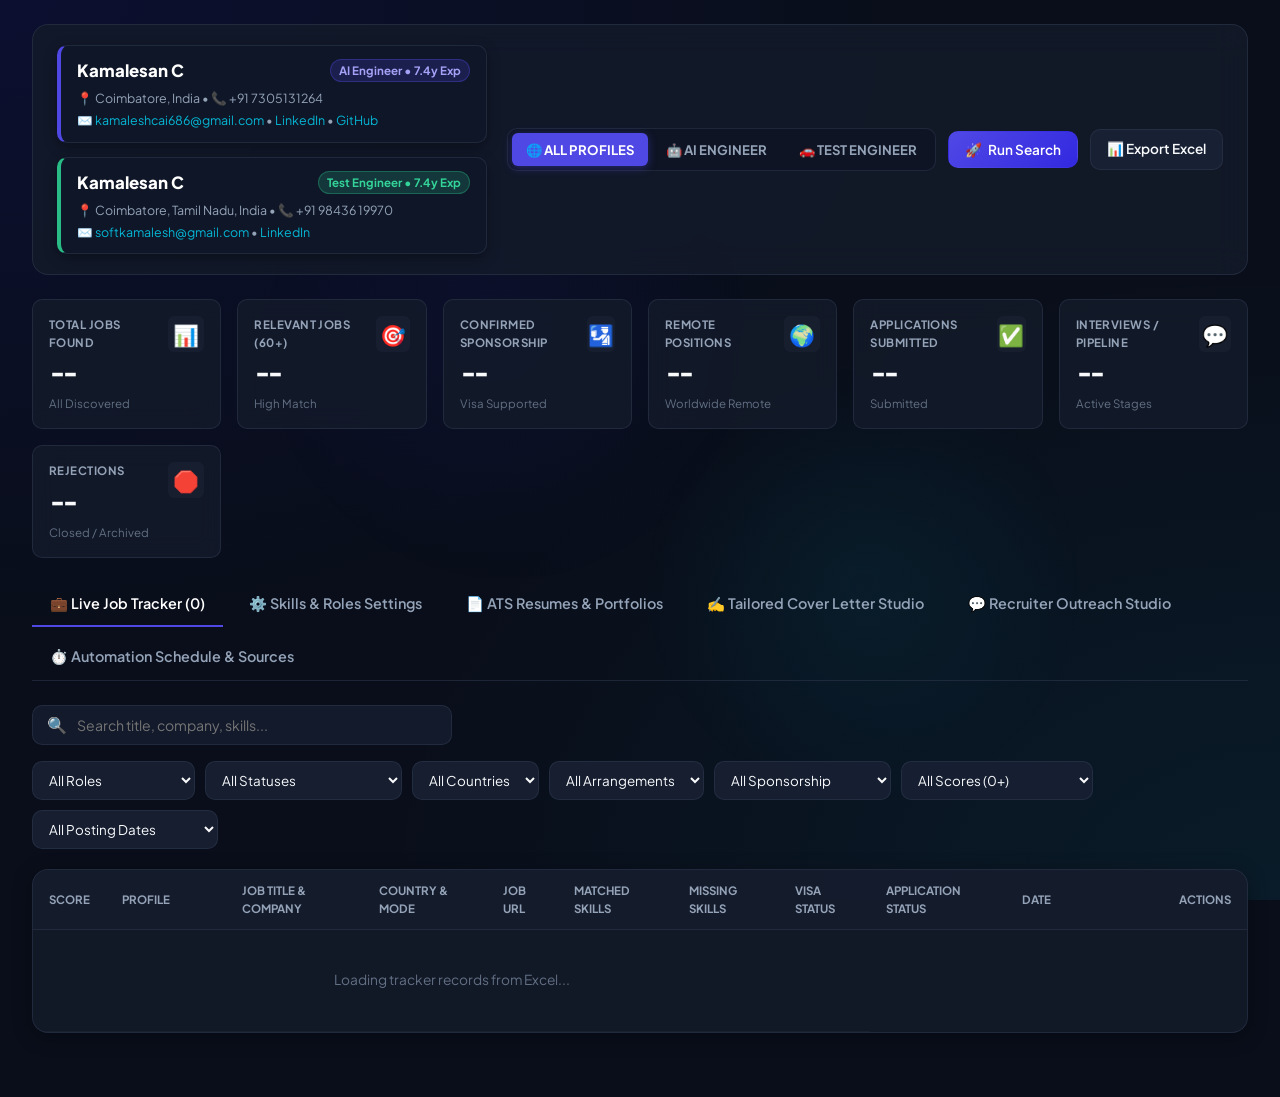
==== commit 734952e3: "feat: promote Skills & Roles tab to primary position, add posting date filter, server-render dual pr" ====
--- a/static/index.html
+++ b/static/index.html
@@ -8,7 +8,7 @@
   <link rel="preconnect" href="https://fonts.googleapis.com">
   <link rel="preconnect" href="https://fonts.gstatic.com" crossorigin>
   <link href="https://fonts.googleapis.com/css2?family=Plus+Jakarta+Sans:wght@400;500;600;700;800&family=JetBrains+Mono:wght@400;600&display=swap" rel="stylesheet">
-  <link rel="stylesheet" href="/static/style.css">
+  <link rel="stylesheet" href="/static/style.css?v=2.3.0">
 </head>
 <body>
   <div class="ambient-glow-1"></div>
@@ -18,18 +18,35 @@
     
     <!-- Header Bar -->
     <header class="header-bar">
-      <!-- Dynamic Profile Header Container (Loaded via API) -->
+      <!-- Dynamic Profile Header Container (Loaded via API with server-rendered initial state) -->
       <div id="headerProfileContainer" class="header-profile-container">
-        <div class="candidate-profile-block">
-          <div class="avatar-circle">KC</div>
-          <div>
-            <div class="candidate-name">
-              Kamalesan C
-              <span class="badge-tag">Dual-Role Engineer</span>
-              <span class="badge-tag badge-purple">7.4y Experience</span>
-            </div>
-            <div class="candidate-meta" id="headerProfileMeta">
-              <span>Loading profile details...</span>
+        <div class="dual-profile-cards">
+          <div class="profile-summary-card ai-card">
+            <div class="card-top">
+              <span class="card-name">Kamalesan C</span>
+              <span class="badge-tag">AI Engineer • 7.4y Exp</span>
+            </div>
+            <div class="card-meta">
+              <div>📍 Coimbatore, India • 📞 +91 7305131264</div>
+              <div>
+                <a href="mailto:kamaleshcai686@gmail.com">✉️ kamaleshcai686@gmail.com</a> •
+                <a href="https://www.linkedin.com/in/kamalesan-c-546646442" target="_blank" rel="noopener">LinkedIn</a> •
+                <a href="https://github.com/Kamalesh0206" target="_blank" rel="noopener">GitHub</a>
+              </div>
+            </div>
+          </div>
+
+          <div class="profile-summary-card test-card">
+            <div class="card-top">
+              <span class="card-name">Kamalesan C</span>
+              <span class="badge-tag" style="background: hsla(158, 64%, 45%, 0.2); color: #34d399; border-color: hsla(158, 64%, 45%, 0.35);">Test Engineer • 7.4y Exp</span>
+            </div>
+            <div class="card-meta">
+              <div>📍 Coimbatore, Tamil Nadu, India • 📞 +91 98436 19970</div>
+              <div>
+                <a href="mailto:softkamalesh@gmail.com">✉️ softkamalesh@gmail.com</a> •
+                <a href="https://www.linkedin.com/in/kamalesh-chinnathambi-62b952299" target="_blank" rel="noopener">LinkedIn</a>
+              </div>
             </div>
           </div>
         </div>
@@ -131,6 +148,9 @@
       <button class="tab-btn active" onclick="switchTab('jobs')">
         💼 Live Job Tracker (<span id="tabCountJobs">0</span>)
       </button>
+      <button class="tab-btn" onclick="switchTab('skills-roles')">
+        ⚙️ Skills & Roles Settings
+      </button>
       <button class="tab-btn" onclick="switchTab('resumes')">
         📄 ATS Resumes & Portfolios
       </button>
@@ -142,9 +162,6 @@
       </button>
       <button class="tab-btn" onclick="switchTab('schedule-tab')">
         ⏱️ Automation Schedule & Sources
-      </button>
-      <button class="tab-btn" onclick="switchTab('skills-roles')">
-        ⚙️ Skills & Roles Settings
       </button>
     </nav>
 
@@ -209,6 +226,14 @@
             <option value="60">Score 60+ (Relevant)</option>
             <option value="75">Score 75+ (High Match)</option>
             <option value="85">Score 85+ (Top Tier)</option>
+          </select>
+
+          <!-- Posting Date Filter (Section 9) -->
+          <select id="filterPostingDate" class="select-filter" onchange="applyFilters()">
+            <option value="All">All Posting Dates</option>
+            <option value="today">Found / Posted Today</option>
+            <option value="7d">Past 7 Days</option>
+            <option value="30d">Past 30 Days</option>
           </select>
         </div>
       </div>
@@ -489,18 +514,39 @@
               <input type="url" id="setContactGithub" class="form-input" placeholder="e.g. https://github.com/...">
             </div>
 
-            <h4 style="color: #a855f7; margin-top: 24px; margin-bottom: 12px;">Automation Rules & Thresholds</h4>
+            <h4 style="color: #a855f7; margin-top: 24px; margin-bottom: 12px;">Automation Rules & Thresholds (Section 9)</h4>
             <div style="background: hsla(222, 40%, 12%, 0.8); border: 1px solid var(--border-subtle); border-radius: 8px; padding: 14px;">
               <div style="display: flex; justify-content: space-between; align-items: center; margin-bottom: 12px;">
                 <label style="font-weight: 700; color: #fff; margin: 0; cursor: pointer;" for="setAutoApplyEnabled">
-                  Enable Automatic Applications
+                  Enable Automatic Applications for Profile
                 </label>
                 <input type="checkbox" id="setAutoApplyEnabled" style="width: 20px; height: 20px; cursor: pointer;">
               </div>
-              <div class="form-group" style="margin-bottom: 0;">
+              <div class="form-group" style="margin-bottom: 10px;">
                 <label>Skill Matching Threshold (%)</label>
                 <input type="number" id="setMatchThreshold" class="form-input" min="50" max="95" value="70">
-                <small style="color: var(--text-dim); display: block; margin-top: 4px;">Rule: Submit automatically IF match_score &gt; 70% and eligibility passes. If &lt;= 70%, places in manual review queue.</small>
+                <small style="color: var(--text-dim); display: block; margin-top: 2px;">Rule: Submit automatically IF match_score &gt; 70% and eligibility passes. If &lt;= 70%, places in manual review queue.</small>
+              </div>
+              <div class="form-group" style="margin-bottom: 10px;">
+                <label>Maximum Applications Per Day</label>
+                <input type="number" id="setMaxAppsPerDay" class="form-input" min="1" max="50" value="10">
+              </div>
+              <div class="form-group" style="margin-bottom: 10px;">
+                <label>Allowed Job Sources</label>
+                <div style="display: flex; gap: 12px; flex-wrap: wrap; font-size: 0.82rem; color: #cbd5e1; margin-top: 4px;">
+                  <label><input type="checkbox" checked id="srcRemotive"> Remotive</label>
+                  <label><input type="checkbox" checked id="srcArbeitnow"> Arbeitnow</label>
+                  <label><input type="checkbox" checked id="srcEURemote"> EU Remote Jobs</label>
+                  <label><input type="checkbox" checked id="srcLinkedIn"> LinkedIn</label>
+                </div>
+              </div>
+              <div class="form-group" style="margin-bottom: 10px;">
+                <label>Allowed Target Countries</label>
+                <input type="text" id="setAllowedCountries" class="form-input" value="Worldwide Remote, Germany, USA, UK, India, Global">
+              </div>
+              <div class="form-group" style="margin-bottom: 0;">
+                <label>Minimum Eligibility Requirements</label>
+                <input type="text" id="setMinEligibility" class="form-input" value="7.4 Years Experience, Visa Sponsorship or Remote">
               </div>
             </div>
 
@@ -621,6 +667,6 @@
 
   <div class="toast-container" id="toastContainer"></div>
 
-  <script src="/static/app.js"></script>
+  <script src="/static/app.js?v=2.3.0"></script>
 </body>
 </html>
--- a/static/style.css
+++ b/static/style.css
@@ -268,7 +268,7 @@
   gap: 8px;
   border-bottom: 1px solid var(--border-subtle);
   margin-bottom: 24px;
-  overflow-x: auto;
+  flex-wrap: wrap;
 }
 
 .tab-btn {
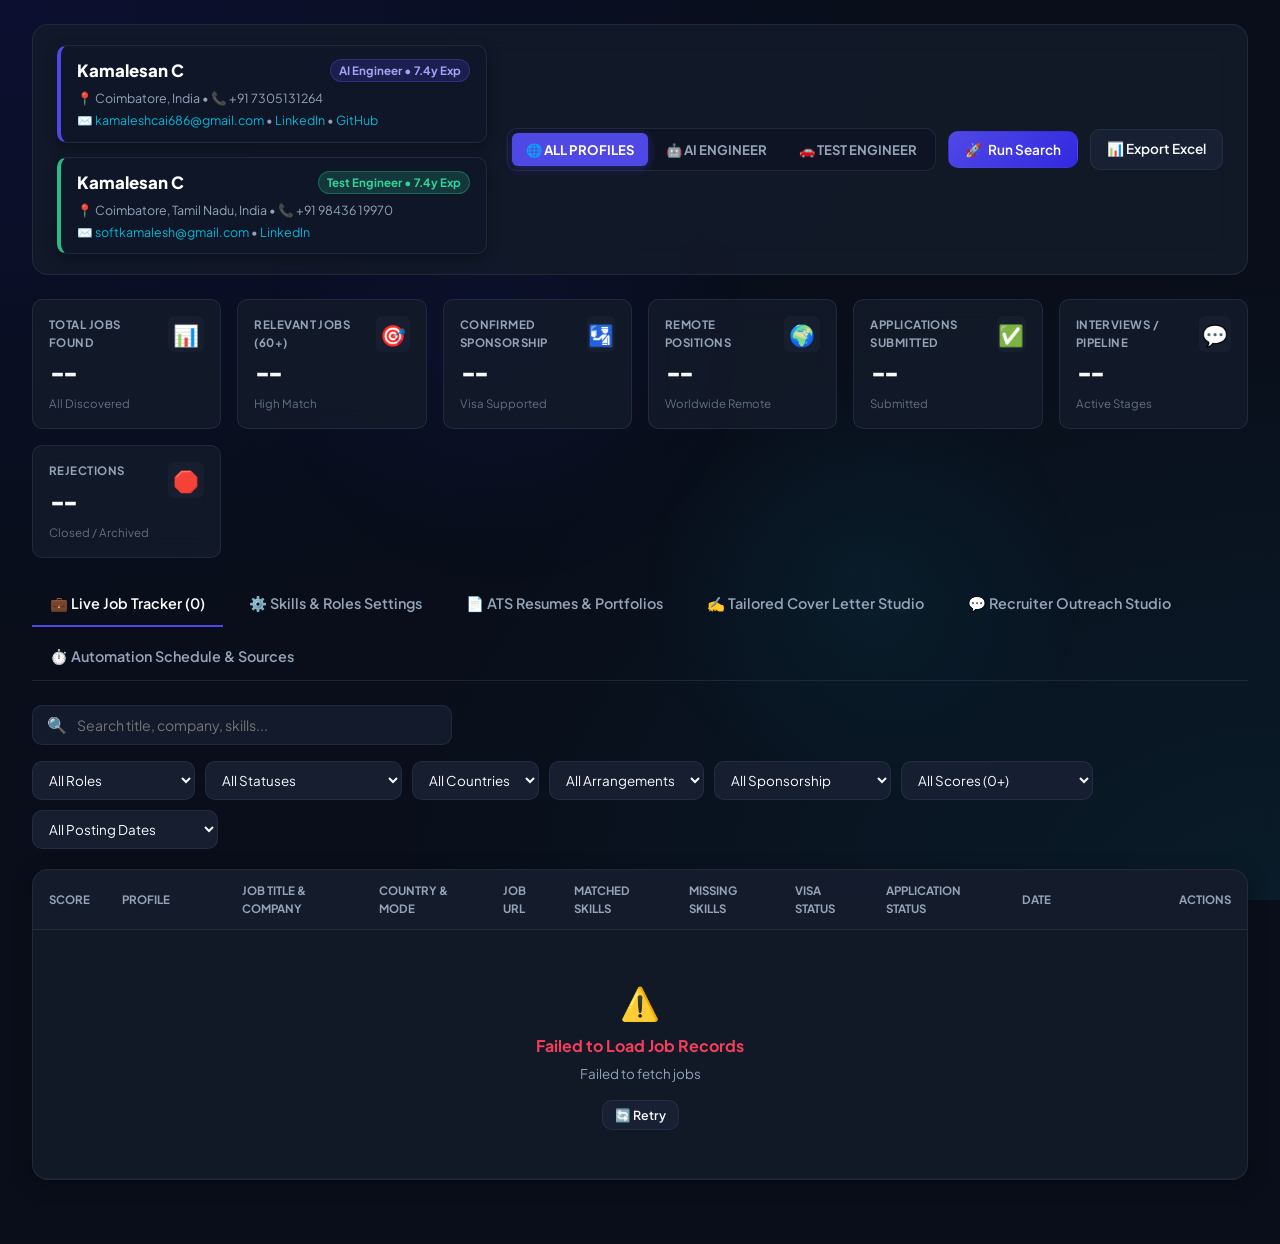
==== commit b0da9fa0: "feat: make dashboard summary cards interactive with profile-isolated job filtering and empty states" ====
--- a/static/index.html
+++ b/static/index.html
@@ -8,7 +8,7 @@
   <link rel="preconnect" href="https://fonts.googleapis.com">
   <link rel="preconnect" href="https://fonts.gstatic.com" crossorigin>
   <link href="https://fonts.googleapis.com/css2?family=Plus+Jakarta+Sans:wght@400;500;600;700;800&family=JetBrains+Mono:wght@400;600&display=swap" rel="stylesheet">
-  <link rel="stylesheet" href="/static/style.css?v=2.3.0">
+  <link rel="stylesheet" href="/static/style.css?v=2.4.0">
 </head>
 <body>
   <div class="ambient-glow-1"></div>
@@ -79,7 +79,7 @@
 
     <!-- Independent Profile Stats Grid (Section 10) -->
     <section class="stats-grid" id="statsGrid">
-      <div class="stat-card">
+      <div class="stat-card" id="card-total" role="button" tabindex="0" onclick="filterByCard('total')" onkeydown="if(event.key==='Enter'||event.key===' '){event.preventDefault();filterByCard('total');}" title="Click to view all jobs for this profile">
         <div class="stat-info">
           <div class="stat-label">Total Jobs Found</div>
           <div id="stat-total" class="stat-value">--</div>
@@ -88,7 +88,7 @@
         <div class="stat-icon icon-cyan">📊</div>
       </div>
 
-      <div class="stat-card">
+      <div class="stat-card" id="card-relevant" role="button" tabindex="0" onclick="filterByCard('relevant')" onkeydown="if(event.key==='Enter'||event.key===' '){event.preventDefault();filterByCard('relevant');}" title="Click to filter relevant jobs (Score 60+)">
         <div class="stat-info">
           <div class="stat-label">Relevant Jobs (60+)</div>
           <div id="stat-relevant" class="stat-value">--</div>
@@ -97,7 +97,7 @@
         <div class="stat-icon icon-indigo">🎯</div>
       </div>
 
-      <div class="stat-card">
+      <div class="stat-card" id="card-sponsorship" role="button" tabindex="0" onclick="filterByCard('sponsorship')" onkeydown="if(event.key==='Enter'||event.key===' '){event.preventDefault();filterByCard('sponsorship');}" title="Click to filter confirmed sponsorship jobs">
         <div class="stat-info">
           <div class="stat-label">Confirmed Sponsorship</div>
           <div id="stat-sponsorship" class="stat-value">--</div>
@@ -106,7 +106,7 @@
         <div class="stat-icon icon-emerald">🛂</div>
       </div>
 
-      <div class="stat-card">
+      <div class="stat-card" id="card-remote" role="button" tabindex="0" onclick="filterByCard('remote')" onkeydown="if(event.key==='Enter'||event.key===' '){event.preventDefault();filterByCard('remote');}" title="Click to filter remote positions">
         <div class="stat-info">
           <div class="stat-label">Remote Positions</div>
           <div id="stat-remote" class="stat-value">--</div>
@@ -115,7 +115,7 @@
         <div class="stat-icon icon-purple">🌍</div>
       </div>
 
-      <div class="stat-card">
+      <div class="stat-card" id="card-applied" role="button" tabindex="0" onclick="filterByCard('applied')" onkeydown="if(event.key==='Enter'||event.key===' '){event.preventDefault();filterByCard('applied');}" title="Click to filter submitted applications">
         <div class="stat-info">
           <div class="stat-label">Applications Submitted</div>
           <div id="stat-applied" class="stat-value">--</div>
@@ -124,7 +124,7 @@
         <div class="stat-icon icon-emerald">✅</div>
       </div>
 
-      <div class="stat-card">
+      <div class="stat-card" id="card-interviews" role="button" tabindex="0" onclick="filterByCard('interviews')" onkeydown="if(event.key==='Enter'||event.key===' '){event.preventDefault();filterByCard('interviews');}" title="Click to filter active interview pipeline">
         <div class="stat-info">
           <div class="stat-label">Interviews / Pipeline</div>
           <div id="stat-interviews" class="stat-value">--</div>
@@ -133,7 +133,7 @@
         <div class="stat-icon icon-amber">💬</div>
       </div>
 
-      <div class="stat-card">
+      <div class="stat-card" id="card-rejections" role="button" tabindex="0" onclick="filterByCard('rejections')" onkeydown="if(event.key==='Enter'||event.key===' '){event.preventDefault();filterByCard('rejections');}" title="Click to filter rejected jobs">
         <div class="stat-info">
           <div class="stat-label">Rejections</div>
           <div id="stat-rejections" class="stat-value">--</div>
@@ -236,6 +236,17 @@
             <option value="30d">Past 30 Days</option>
           </select>
         </div>
+      </div>
+
+      <!-- Active Summary Card Filter Banner -->
+      <div id="activeCardBanner" class="active-card-banner" style="display: none;">
+        <div class="active-card-info">
+          <span class="active-filter-badge" id="activeFilterBadge">🎯 Filter Active</span>
+          <span class="active-filter-text">Showing: <strong id="activeCardLabel">Total Jobs</strong> (<span id="activeCardCount">0</span> jobs found)</span>
+        </div>
+        <button class="btn btn-secondary btn-xs" onclick="clearCardFilter()" title="Clear active summary card filter">
+          ✕ Clear Card Filter
+        </button>
       </div>
 
       <!-- Live Search Tracker Status Bar -->
@@ -473,14 +484,49 @@
           </div>
         </div>
 
-        <!-- Auto Apply Warning Banner (Section 7) -->
-        <div class="warning-banner" style="background: hsla(38, 92%, 50%, 0.12); border: 1px solid hsla(38, 92%, 50%, 0.35); border-radius: 8px; padding: 14px 18px; margin: 16px 0; display: flex; align-items: flex-start; gap: 12px;">
-          <span style="font-size: 1.4rem;">⚠️</span>
-          <div>
-            <strong style="color: #fcd34d;">Automatic Submission Policy Warning:</strong>
-            <p style="color: #cbd5e1; font-size: 0.85rem; margin-top: 2px;">
-              Automatic application submits your personal information and application documents directly to employers without individual confirmation whenever a job matches with &gt; 70% relevance and passes all eligibility checks.
-            </p>
+        <!-- Automatic Application Policy Panel (Section 1, 2, 4 & 5) -->
+        <div id="policyInfoPanel" class="policy-panel panel-disabled">
+          <div class="policy-panel-header">
+            <div class="policy-title-group">
+              <span id="policyIconBadge" class="policy-icon-badge icon-info">ℹ️</span>
+              <div>
+                <div class="policy-heading-row">
+                  <h4 class="policy-heading">Automatic Application Policy</h4>
+                  <span id="policyStatusBadge" class="policy-status-pill pill-off">Disabled for both profiles</span>
+                </div>
+                <p id="policyMessageText" class="policy-description">
+                  Automatic submission is disabled for both profiles. Applications require manual review. When enabled, eligible vacancies with a skill-match score strictly above 70% may be submitted automatically after all required eligibility checks pass.
+                </p>
+              </div>
+            </div>
+            <button type="button" class="btn btn-secondary btn-sm policy-details-btn" onclick="openPolicyModal()">
+              📋 View Policy Details
+            </button>
+          </div>
+
+          <!-- Profile-Specific Automatic Submission Controls (Independent Switches) -->
+          <div class="policy-controls-row">
+            <div class="profile-toggle-item">
+              <div class="toggle-meta">
+                <span class="toggle-role-label">🤖 AI Engineer Auto-Submit</span>
+                <span id="labelAutoApplyAI" class="toggle-state-label label-off">OFF</span>
+              </div>
+              <label class="switch-toggle" for="toggleAutoApplyAI">
+                <input type="checkbox" id="toggleAutoApplyAI" onchange="handleAutoApplyToggle('AI_ENGINEER', this.checked)">
+                <span class="slider-round"></span>
+              </label>
+            </div>
+
+            <div class="profile-toggle-item">
+              <div class="toggle-meta">
+                <span class="toggle-role-label">🚗 Test Engineer Auto-Submit</span>
+                <span id="labelAutoApplyTest" class="toggle-state-label label-off">OFF</span>
+              </div>
+              <label class="switch-toggle" for="toggleAutoApplyTest">
+                <input type="checkbox" id="toggleAutoApplyTest" onchange="handleAutoApplyToggle('TEST_ENGINEER', this.checked)">
+                <span class="slider-round"></span>
+              </label>
+            </div>
           </div>
         </div>
 
@@ -520,7 +566,7 @@
                 <label style="font-weight: 700; color: #fff; margin: 0; cursor: pointer;" for="setAutoApplyEnabled">
                   Enable Automatic Applications for Profile
                 </label>
-                <input type="checkbox" id="setAutoApplyEnabled" style="width: 20px; height: 20px; cursor: pointer;">
+                <input type="checkbox" id="setAutoApplyEnabled" style="width: 20px; height: 20px; cursor: pointer;" onchange="handleAutoApplyToggle(state.settingsProfile, this.checked)">
               </div>
               <div class="form-group" style="margin-bottom: 10px;">
                 <label>Skill Matching Threshold (%)</label>
@@ -665,8 +711,92 @@
     </div>
   </div>
 
+  <!-- Policy Details Modal (Section 5) -->
+  <div id="policyModalOverlay" class="modal-overlay" style="display: none;" onclick="if(event.target===this) closePolicyModal()">
+    <div class="modal-dialog policy-modal-dialog">
+      <div class="modal-header">
+        <div style="display: flex; align-items: center; gap: 10px;">
+          <span style="font-size: 1.5rem;">📜</span>
+          <div>
+            <h3 style="margin: 0; color: #fff; font-size: 1.15rem;">Automatic Application Policy &amp; Rules</h3>
+            <small style="color: var(--text-dim);">Candidate data protection, eligibility criteria, and safety controls</small>
+          </div>
+        </div>
+        <button class="modal-close-btn" onclick="closePolicyModal()">&times;</button>
+      </div>
+      <div class="modal-body policy-rules-list">
+        <div class="rule-card">
+          <div class="rule-icon">🎯</div>
+          <div class="rule-content">
+            <h5>1. Strict &gt; 70% Skill-Match Threshold</h5>
+            <p>Applications are eligible for automatic submission only when the normalized skill-match score is <strong>strictly greater than 70%</strong>. A score of exactly 70% or below is placed in the manual review queue and will never be automatically submitted.</p>
+          </div>
+        </div>
+
+        <div class="rule-card">
+          <div class="rule-icon">🛡️</div>
+          <div class="rule-content">
+            <h5>2. Mandatory Eligibility Checks Required</h5>
+            <p>Before any auto-submission, the engine verifies that the candidate satisfies all mandatory qualifications. Any detected qualification gaps disqualify the vacancy from automatic submission and route it to <code>MANUAL_ACTION_REQUIRED</code>.</p>
+          </div>
+        </div>
+
+        <div class="rule-card">
+          <div class="rule-icon">📄</div>
+          <div class="rule-content">
+            <h5>3. Profile-Specific Document Generation</h5>
+            <p>Submissions automatically use the selected profile's tailored ATS resume (AI Engineer PDF vs Test Engineer PDF) and an individualized cover letter generated with the actual current date, company name, and vacancy title.</p>
+          </div>
+        </div>
+
+        <div class="rule-card">
+          <div class="rule-icon">⚠️</div>
+          <div class="rule-content">
+            <h5>4. Direct Employer Transmission Notice</h5>
+            <p>When automatic submission is enabled, personal information (full name, phone, email, location, LinkedIn/GitHub) and application documents are sent directly to employer ATS platforms without individual manual approval.</p>
+          </div>
+        </div>
+
+        <div class="rule-card">
+          <div class="rule-icon">🔒</div>
+          <div class="rule-content">
+            <h5>5. Duplicate Prevention &amp; Historical Audit</h5>
+            <p>Unique fingerprint tracking across company, title, and job URL prevents duplicate submissions to the same role. All submission responses, references, and timestamps are recorded in the database and Excel tracker.</p>
+          </div>
+        </div>
+
+        <div class="rule-card">
+          <div class="rule-icon">❌</div>
+          <div class="rule-content">
+            <h5>6. Accurate Failure Tracking</h5>
+            <p>If an employer's application system rejects or fails during transmission, the status is recorded as <code>SUBMISSION_FAILED</code> with full diagnostic error details. It is never falsely recorded as <code>APPLIED</code>.</p>
+          </div>
+        </div>
+
+        <div class="rule-card">
+          <div class="rule-icon">🤖</div>
+          <div class="rule-content">
+            <h5>7. Bot Protection &amp; Restricted Portals</h5>
+            <p>The system does not bypass CAPTCHAs, two-factor authentication, or restricted portal workflows. Such vacancies are automatically flagged for manual candidate completion.</p>
+          </div>
+        </div>
+
+        <div class="rule-card">
+          <div class="rule-icon">⚙️</div>
+          <div class="rule-content">
+            <h5>8. Independent Controls &amp; Daily Limits</h5>
+            <p>Automatic submission can be enabled or disabled independently for AI Engineer and Test Engineer. Submissions are strictly capped by your configured maximum applications per day.</p>
+          </div>
+        </div>
+      </div>
+      <div class="modal-footer" style="padding: 14px 20px; display: flex; justify-content: flex-end; background: hsla(222, 40%, 10%, 0.8); border-top: 1px solid var(--border-subtle); border-radius: 0 0 12px 12px;">
+        <button class="btn btn-primary" onclick="closePolicyModal()">Understood &amp; Close</button>
+      </div>
+    </div>
+  </div>
+
   <div class="toast-container" id="toastContainer"></div>
 
-  <script src="/static/app.js?v=2.3.0"></script>
+  <script src="/static/app.js?v=2.4.0"></script>
 </body>
 </html>
--- a/static/style.css
+++ b/static/style.css
@@ -221,12 +221,50 @@
   justify-content: space-between;
   align-items: flex-start;
   backdrop-filter: blur(12px);
-  transition: transform 0.2s, border-color 0.2s;
+  cursor: pointer;
+  user-select: none;
+  position: relative;
+  transition: transform 0.2s cubic-bezier(0.16, 1, 0.3, 1),
+              border-color 0.2s ease,
+              box-shadow 0.2s ease,
+              background-color 0.2s ease;
+  outline: none;
 }
 
 .stat-card:hover {
-  transform: translateY(-2px);
-  border-color: hsla(243, 75%, 60%, 0.4);
+  transform: translateY(-3px);
+  border-color: var(--accent-cyan);
+  background: var(--bg-surface-hover);
+  box-shadow: 0 8px 24px hsla(222, 50%, 4%, 0.6), 0 0 12px hsla(189, 94%, 43%, 0.15);
+}
+
+.stat-card:focus-visible {
+  outline: 2px solid var(--accent-cyan);
+  outline-offset: 2px;
+}
+
+.stat-card:active {
+  transform: translateY(-1px) scale(0.99);
+}
+
+.stat-card.active {
+  border-color: var(--accent-cyan);
+  background: hsla(189, 94%, 43%, 0.08);
+  box-shadow: 0 0 0 1px var(--accent-cyan), 0 8px 20px hsla(189, 94%, 43%, 0.2);
+}
+
+.stat-card.active::after {
+  content: "ACTIVE";
+  position: absolute;
+  top: 8px;
+  right: 8px;
+  font-size: 0.58rem;
+  font-weight: 800;
+  letter-spacing: 0.06em;
+  padding: 2px 6px;
+  border-radius: var(--radius-full);
+  background: var(--accent-cyan);
+  color: #041019;
 }
 
 .stat-label {
@@ -361,6 +399,50 @@
   cursor: pointer;
 }
 
+/* Active Summary Card Filter Banner */
+.active-card-banner {
+  display: flex;
+  align-items: center;
+  justify-content: space-between;
+  background: hsla(189, 94%, 43%, 0.08);
+  border: 1px solid hsla(189, 94%, 43%, 0.35);
+  border-radius: var(--radius-md);
+  padding: 10px 16px;
+  margin-bottom: 16px;
+  gap: 12px;
+  animation: fadeIn 0.2s ease-in-out;
+}
+
+.active-card-info {
+  display: flex;
+  align-items: center;
+  gap: 10px;
+  flex-wrap: wrap;
+}
+
+.active-filter-badge {
+  display: inline-flex;
+  align-items: center;
+  gap: 4px;
+  padding: 3px 8px;
+  border-radius: var(--radius-sm);
+  background: hsla(189, 94%, 43%, 0.2);
+  color: var(--accent-cyan);
+  font-size: 0.72rem;
+  font-weight: 700;
+  letter-spacing: 0.04em;
+  text-transform: uppercase;
+}
+
+.active-filter-text {
+  font-size: 0.88rem;
+  color: var(--text-main);
+}
+
+.active-filter-text strong {
+  color: #fff;
+}
+
 /* Jobs Table */
 .table-card {
   background: var(--bg-surface);
@@ -849,3 +931,314 @@
   }
 }
 
+/* ==========================================================================
+   Automatic Application Policy Panel & Modal (Section 1 & 5)
+   ========================================================================== */
+
+.policy-panel {
+  border-radius: 10px;
+  padding: 16px 20px;
+  margin: 14px 0 20px 0;
+  transition: all 0.25s ease;
+  position: relative;
+}
+
+.policy-panel.panel-disabled {
+  background: hsla(215, 30%, 14%, 0.7);
+  border: 1px solid hsla(215, 30%, 30%, 0.6);
+  box-shadow: 0 4px 12px rgba(0, 0, 0, 0.2);
+}
+
+.policy-panel.panel-active {
+  background: hsla(38, 92%, 50%, 0.1);
+  border: 1px solid hsla(38, 92%, 50%, 0.45);
+  box-shadow: 0 4px 16px hsla(38, 92%, 50%, 0.12);
+}
+
+.policy-panel-header {
+  display: flex;
+  justify-content: space-between;
+  align-items: flex-start;
+  gap: 16px;
+  flex-wrap: wrap;
+}
+
+.policy-title-group {
+  display: flex;
+  align-items: flex-start;
+  gap: 14px;
+  flex: 1;
+  min-width: 280px;
+}
+
+.policy-icon-badge {
+  font-size: 1.3rem;
+  line-height: 1;
+  padding: 8px;
+  border-radius: 8px;
+  display: inline-flex;
+  align-items: center;
+  justify-content: center;
+  flex-shrink: 0;
+}
+
+.policy-icon-badge.icon-info {
+  background: hsla(199, 89%, 48%, 0.15);
+  border: 1px solid hsla(199, 89%, 48%, 0.35);
+  color: #38bdf8;
+}
+
+.policy-icon-badge.icon-warning {
+  background: hsla(38, 92%, 50%, 0.2);
+  border: 1px solid hsla(38, 92%, 50%, 0.5);
+  color: #fbbf24;
+}
+
+.policy-heading-row {
+  display: flex;
+  align-items: center;
+  gap: 10px;
+  flex-wrap: wrap;
+  margin-bottom: 4px;
+}
+
+.policy-heading {
+  font-size: 0.96rem;
+  font-weight: 700;
+  color: #fff;
+  margin: 0;
+}
+
+.policy-status-pill {
+  font-size: 0.72rem;
+  font-weight: 700;
+  padding: 2px 8px;
+  border-radius: 12px;
+  letter-spacing: 0.3px;
+  text-transform: uppercase;
+}
+
+.policy-status-pill.pill-off {
+  background: hsla(215, 25%, 25%, 0.8);
+  color: #94a3b8;
+  border: 1px solid hsla(215, 25%, 35%, 0.6);
+}
+
+.policy-status-pill.pill-warning {
+  background: hsla(38, 92%, 50%, 0.22);
+  color: #fcd34d;
+  border: 1px solid hsla(38, 92%, 50%, 0.5);
+}
+
+.policy-description {
+  color: #cbd5e1;
+  font-size: 0.84rem;
+  line-height: 1.45;
+  margin: 0;
+}
+
+.policy-controls-row {
+  display: flex;
+  gap: 16px;
+  margin-top: 14px;
+  padding-top: 12px;
+  border-top: 1px solid hsla(222, 25%, 25%, 0.5);
+  flex-wrap: wrap;
+}
+
+.profile-toggle-item {
+  display: flex;
+  align-items: center;
+  gap: 12px;
+  background: hsla(222, 40%, 10%, 0.6);
+  border: 1px solid var(--border-subtle);
+  border-radius: 8px;
+  padding: 8px 14px;
+  min-width: 250px;
+}
+
+.toggle-meta {
+  display: flex;
+  flex-direction: column;
+  flex: 1;
+}
+
+.toggle-role-label {
+  font-size: 0.82rem;
+  font-weight: 600;
+  color: #f1f5f9;
+}
+
+.toggle-state-label {
+  font-size: 0.72rem;
+  font-weight: 700;
+}
+
+.toggle-state-label.label-on {
+  color: #34d399;
+}
+
+.toggle-state-label.label-off {
+  color: #94a3b8;
+}
+
+/* Switch Toggle Component */
+.switch-toggle {
+  position: relative;
+  display: inline-block;
+  width: 44px;
+  height: 24px;
+  flex-shrink: 0;
+  cursor: pointer;
+  margin: 0;
+}
+
+.switch-toggle input {
+  opacity: 0;
+  width: 0;
+  height: 0;
+}
+
+.slider-round {
+  position: absolute;
+  inset: 0;
+  background-color: #334155;
+  transition: .25s ease;
+  border-radius: 24px;
+  border: 1px solid #475569;
+}
+
+.slider-round:before {
+  position: absolute;
+  content: "";
+  height: 16px;
+  width: 16px;
+  left: 3px;
+  bottom: 3px;
+  background-color: #cbd5e1;
+  transition: .25s ease;
+  border-radius: 50%;
+}
+
+.switch-toggle input:checked + .slider-round {
+  background-color: #059669;
+  border-color: #10b981;
+}
+
+.switch-toggle input:checked + .slider-round:before {
+  transform: translateX(20px);
+  background-color: #ffffff;
+}
+
+/* Modal Base Components */
+.modal-overlay {
+  position: fixed;
+  inset: 0;
+  background: rgba(8, 12, 24, 0.85);
+  backdrop-filter: blur(8px);
+  z-index: 9999;
+  display: flex;
+  align-items: center;
+  justify-content: center;
+  padding: 20px;
+  animation: modalFadeIn 0.2s ease-out;
+}
+
+.modal-dialog {
+  background: hsl(222, 42%, 11%);
+  border: 1px solid var(--border-subtle);
+  border-radius: 14px;
+  box-shadow: 0 24px 48px rgba(0, 0, 0, 0.7);
+  width: 100%;
+  animation: modalScaleUp 0.2s ease-out;
+}
+
+@keyframes modalFadeIn {
+  from { opacity: 0; }
+  to { opacity: 1; }
+}
+
+@keyframes modalScaleUp {
+  from { transform: scale(0.96); opacity: 0; }
+  to { transform: scale(1); opacity: 1; }
+}
+
+.modal-header {
+  padding: 18px 24px;
+  border-bottom: 1px solid var(--border-subtle);
+  display: flex;
+  justify-content: space-between;
+  align-items: center;
+}
+
+.modal-close-btn {
+  background: none;
+  border: none;
+  color: var(--text-muted);
+  font-size: 1.6rem;
+  line-height: 1;
+  cursor: pointer;
+  padding: 4px 8px;
+  border-radius: 6px;
+  transition: all 0.15s ease;
+}
+
+.modal-close-btn:hover {
+  color: #fff;
+  background: hsla(222, 30%, 25%, 0.5);
+}
+
+/* Policy Modal Styles */
+.policy-modal-dialog {
+  max-width: 650px;
+  max-height: 85vh;
+  display: flex;
+  flex-direction: column;
+}
+
+.policy-rules-list {
+  display: flex;
+  flex-direction: column;
+  gap: 10px;
+  overflow-y: auto;
+  max-height: 55vh;
+  padding: 16px 20px;
+}
+
+.rule-card {
+  display: flex;
+  gap: 12px;
+  background: hsla(222, 35%, 15%, 0.4);
+  border: 1px solid var(--border-subtle);
+  border-radius: 8px;
+  padding: 12px;
+}
+
+.rule-icon {
+  font-size: 1.3rem;
+  line-height: 1;
+  flex-shrink: 0;
+}
+
+.rule-content h5 {
+  margin: 0 0 4px 0;
+  font-size: 0.88rem;
+  color: #fff;
+  font-weight: 700;
+}
+
+.rule-content p {
+  margin: 0;
+  font-size: 0.81rem;
+  color: #94a3b8;
+  line-height: 1.4;
+}
+
+.rule-content code {
+  background: hsla(222, 40%, 10%, 0.8);
+  padding: 1px 4px;
+  border-radius: 4px;
+  color: #38bdf8;
+  font-size: 0.78rem;
+}
+
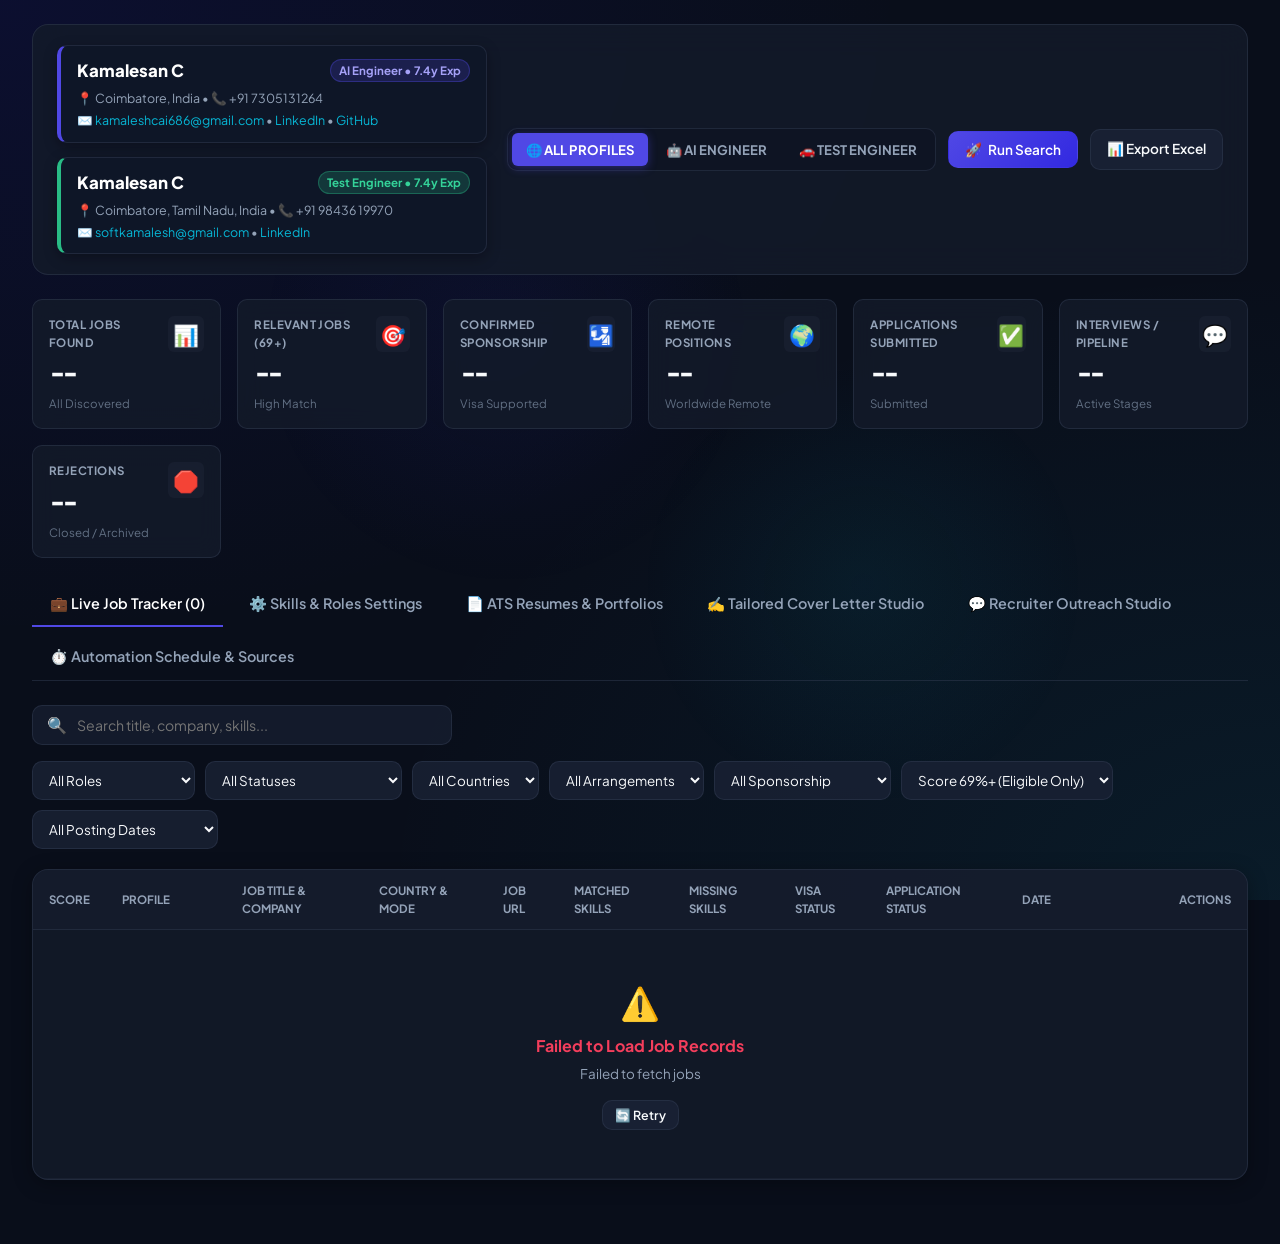
==== commit 87b39ac2: "feat: enforce 69% minimum match score threshold across backend API, stats, and dashboard UI" ====
--- a/static/index.html
+++ b/static/index.html
@@ -88,9 +88,9 @@
         <div class="stat-icon icon-cyan">📊</div>
       </div>
 
-      <div class="stat-card" id="card-relevant" role="button" tabindex="0" onclick="filterByCard('relevant')" onkeydown="if(event.key==='Enter'||event.key===' '){event.preventDefault();filterByCard('relevant');}" title="Click to filter relevant jobs (Score 60+)">
+      <div class="stat-card" id="card-relevant" role="button" tabindex="0" onclick="filterByCard('relevant')" onkeydown="if(event.key==='Enter'||event.key===' '){event.preventDefault();filterByCard('relevant');}" title="Click to filter relevant jobs (Score 69+)">
         <div class="stat-info">
-          <div class="stat-label">Relevant Jobs (60+)</div>
+          <div class="stat-label">Relevant Jobs (69+)</div>
           <div id="stat-relevant" class="stat-value">--</div>
           <span class="stat-sub text-emerald" id="stat-relevant-sub">High Match</span>
         </div>
@@ -222,10 +222,9 @@
 
           <!-- Min Score -->
           <select id="filterMinScore" class="select-filter" onchange="applyFilters()">
-            <option value="0">All Scores (0+)</option>
-            <option value="60">Score 60+ (Relevant)</option>
-            <option value="75">Score 75+ (High Match)</option>
-            <option value="85">Score 85+ (Top Tier)</option>
+            <option value="69">Score 69%+ (Eligible Only)</option>
+            <option value="75">Score 75%+ (High Match)</option>
+            <option value="85">Score 85%+ (Top Tier)</option>
           </select>
 
           <!-- Posting Date Filter (Section 9) -->
@@ -295,12 +294,17 @@
               <h3>AI Engineer ATS Resume</h3>
               <p>Specialized for Generative AI, LLMs, AI Agents, Python & FastAPI</p>
             </div>
-            <a href="/api/resume/AI_ENGINEER" target="_blank" class="btn btn-primary btn-sm">
-              📥 Open AI Resume (PDF)
-            </a>
+            <div style="display:flex;gap:8px;flex-wrap:wrap;">
+              <a href="/api/resume/AI_ENGINEER" target="_blank" class="btn btn-outline btn-sm">
+                👁️ View PDF
+              </a>
+              <a href="/api/resume/AI_ENGINEER?download=true" target="_blank" class="btn btn-primary btn-sm">
+                📥 Download
+              </a>
+            </div>
           </div>
           <div class="resume-preview-frame">
-            <iframe src="/api/resume/AI_ENGINEER" class="pdf-iframe"></iframe>
+            <iframe data-src="/api/resume/AI_ENGINEER" class="pdf-iframe" title="AI Engineer Resume Preview"></iframe>
           </div>
         </div>
 
@@ -312,12 +316,17 @@
               <h3>Test Engineer ATS Resume</h3>
               <p>Specialized for Automotive ECU Validation, HIL/SIL, ECU-TEST & CANoe</p>
             </div>
-            <a href="/api/resume/TEST_ENGINEER" target="_blank" class="btn btn-primary btn-sm">
-              📥 Open Test Resume (PDF)
-            </a>
+            <div style="display:flex;gap:8px;flex-wrap:wrap;">
+              <a href="/api/resume/TEST_ENGINEER" target="_blank" class="btn btn-outline btn-sm">
+                👁️ View PDF
+              </a>
+              <a href="/api/resume/TEST_ENGINEER?download=true" target="_blank" class="btn btn-primary btn-sm">
+                📥 Download
+              </a>
+            </div>
           </div>
           <div class="resume-preview-frame">
-            <iframe src="/api/resume/TEST_ENGINEER" class="pdf-iframe"></iframe>
+            <iframe data-src="/api/resume/TEST_ENGINEER" class="pdf-iframe" title="Test Engineer Resume Preview"></iframe>
           </div>
         </div>
       </div>
